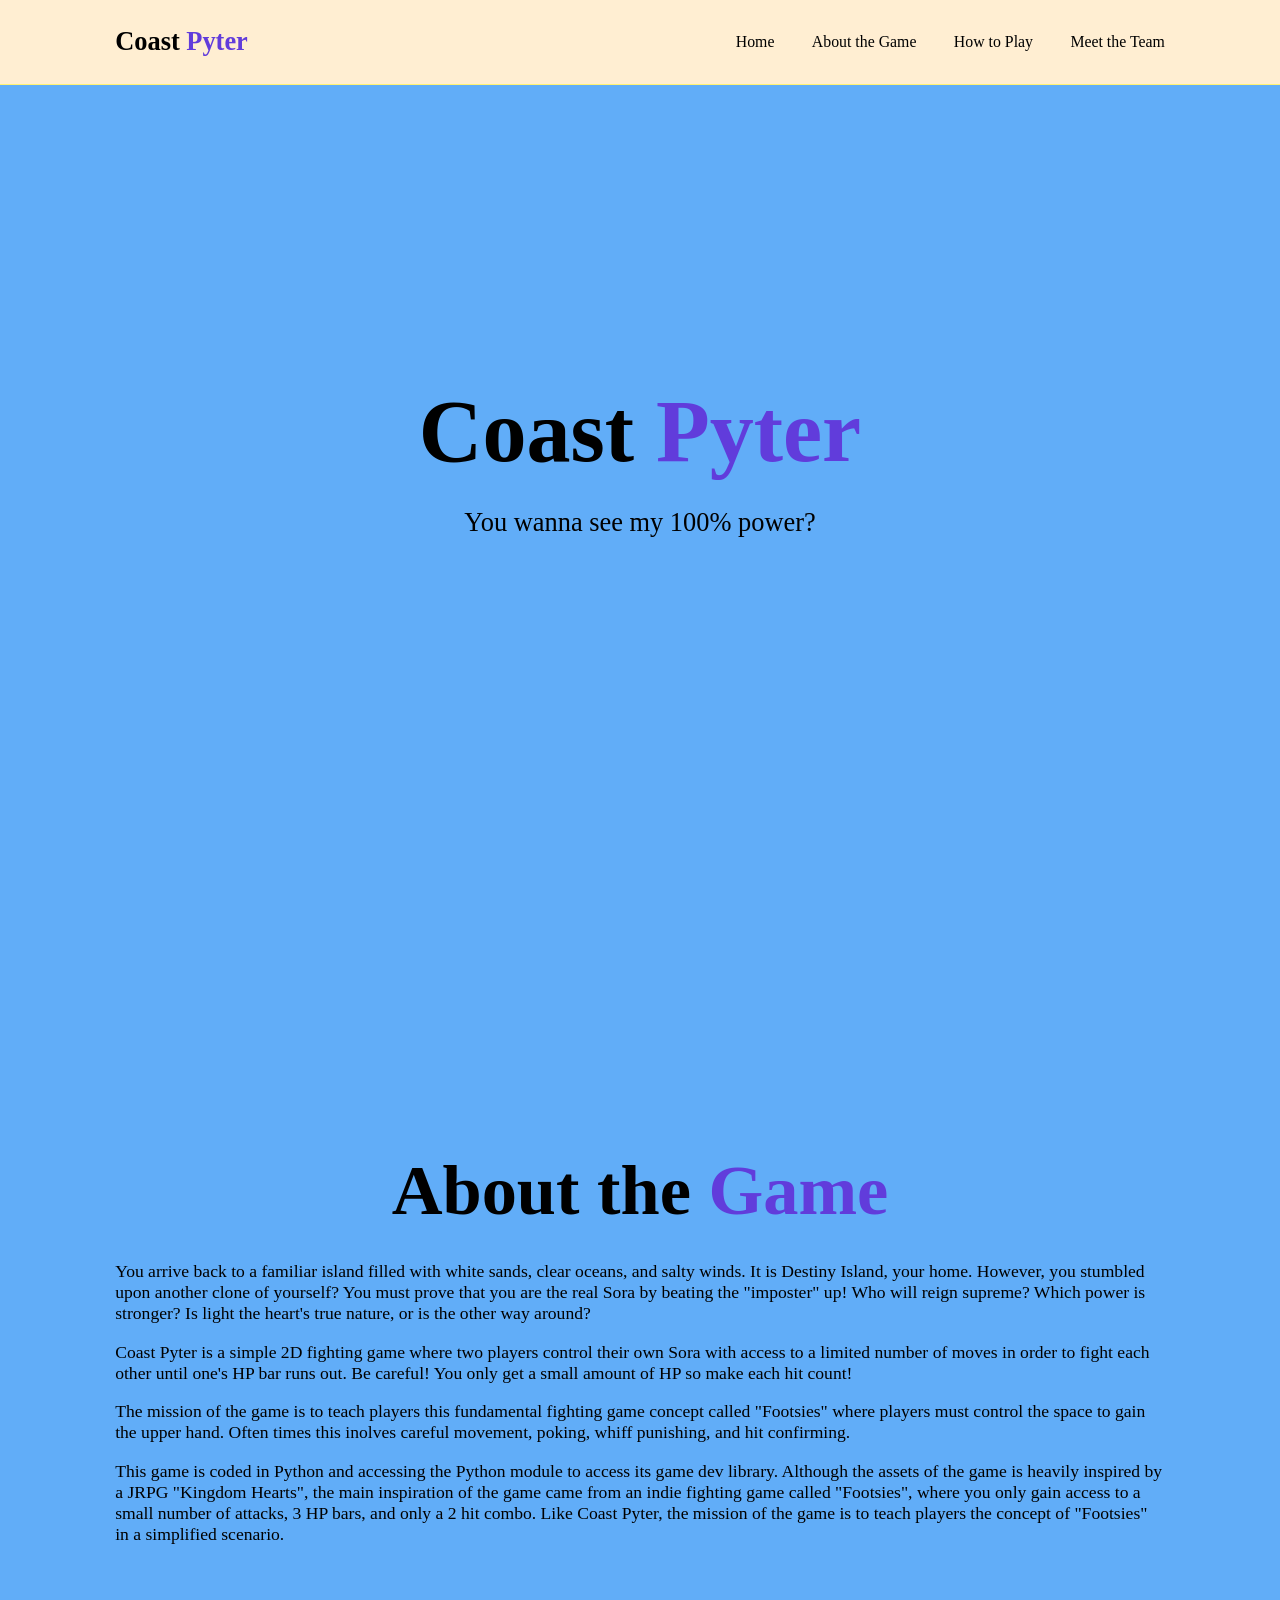
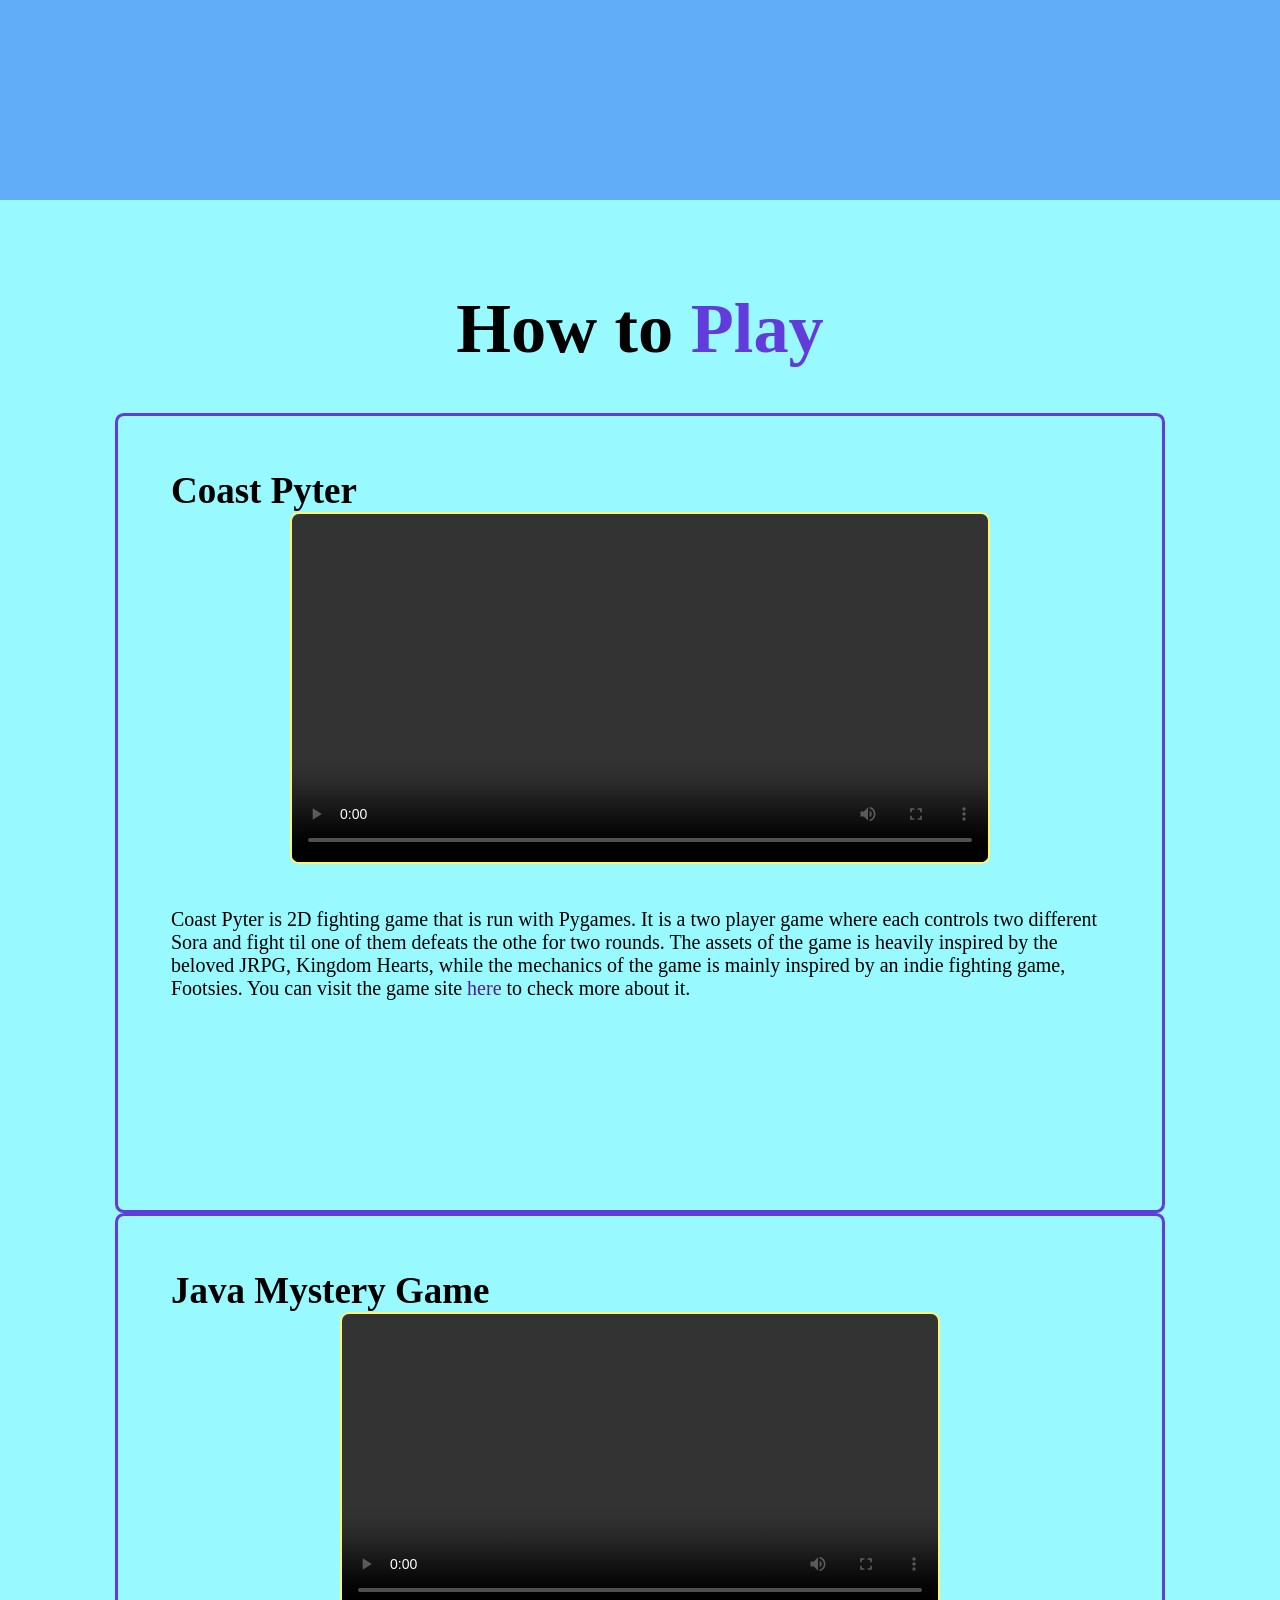
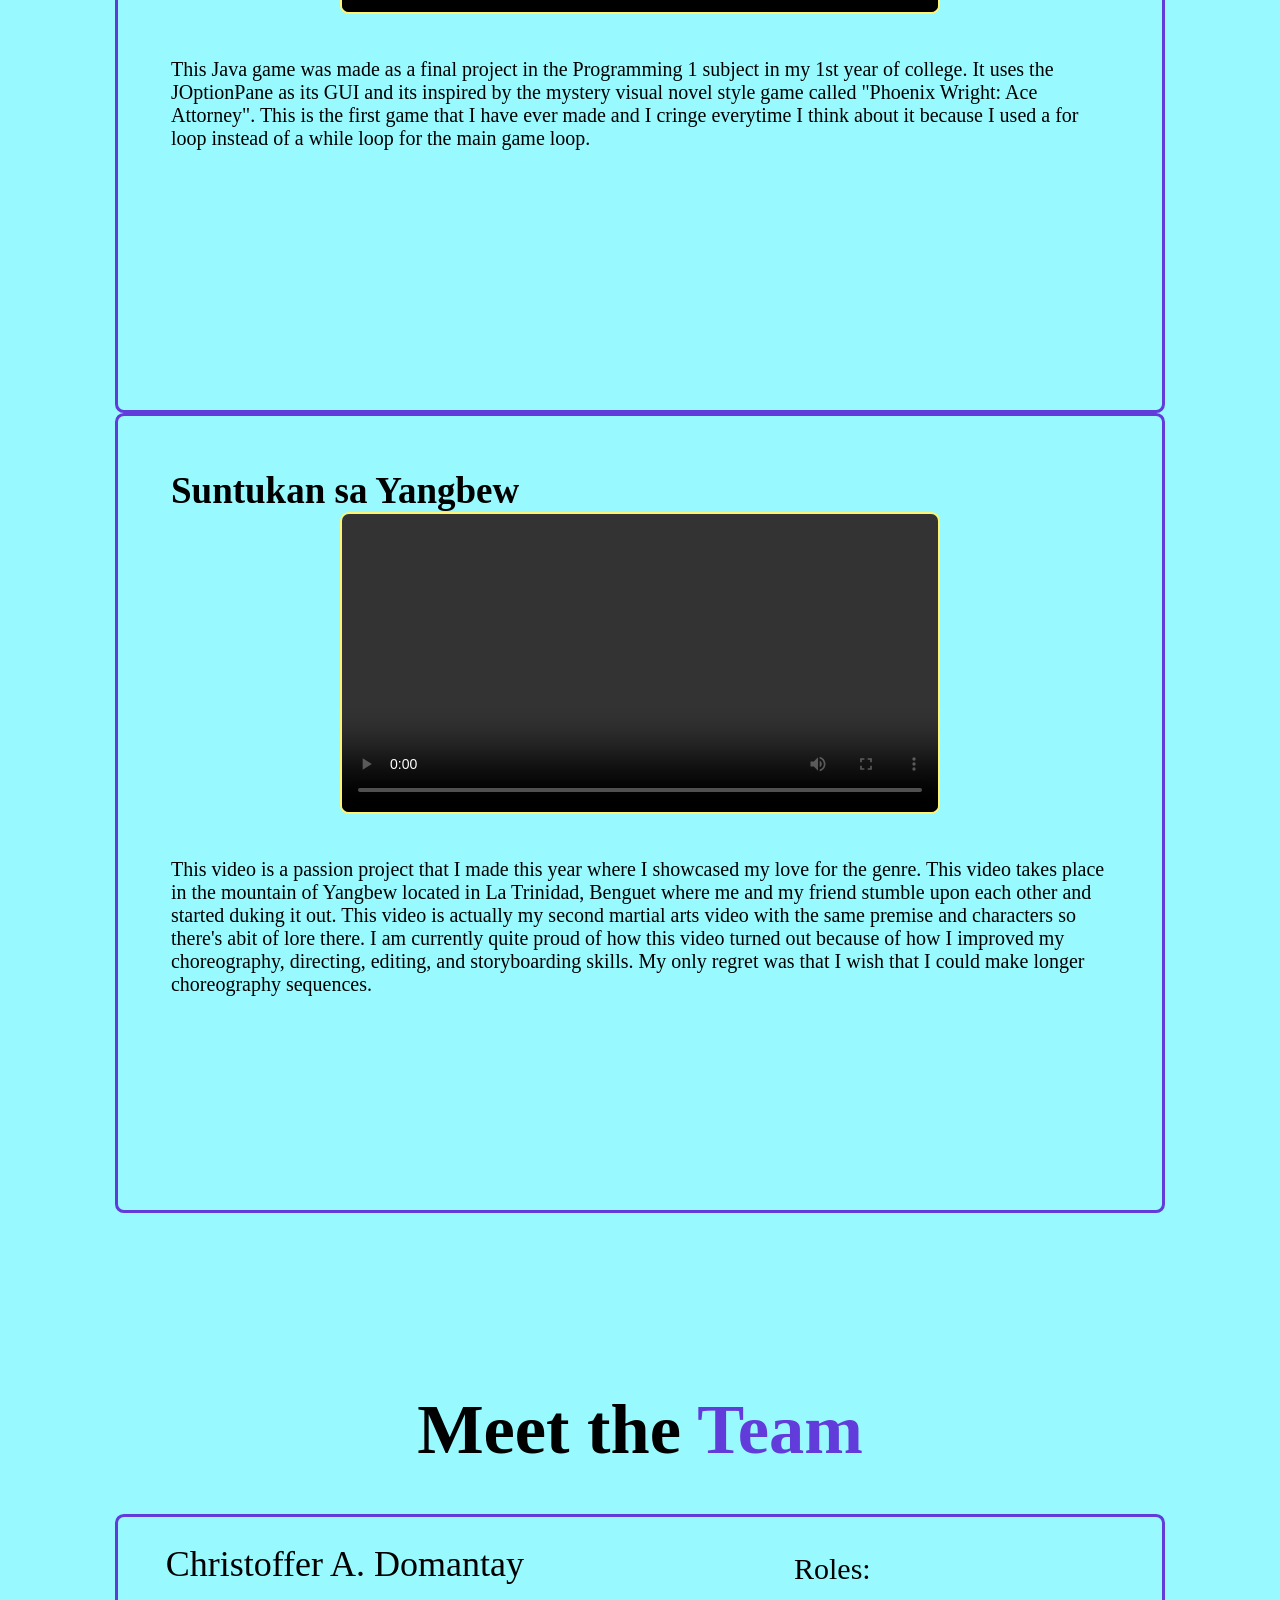
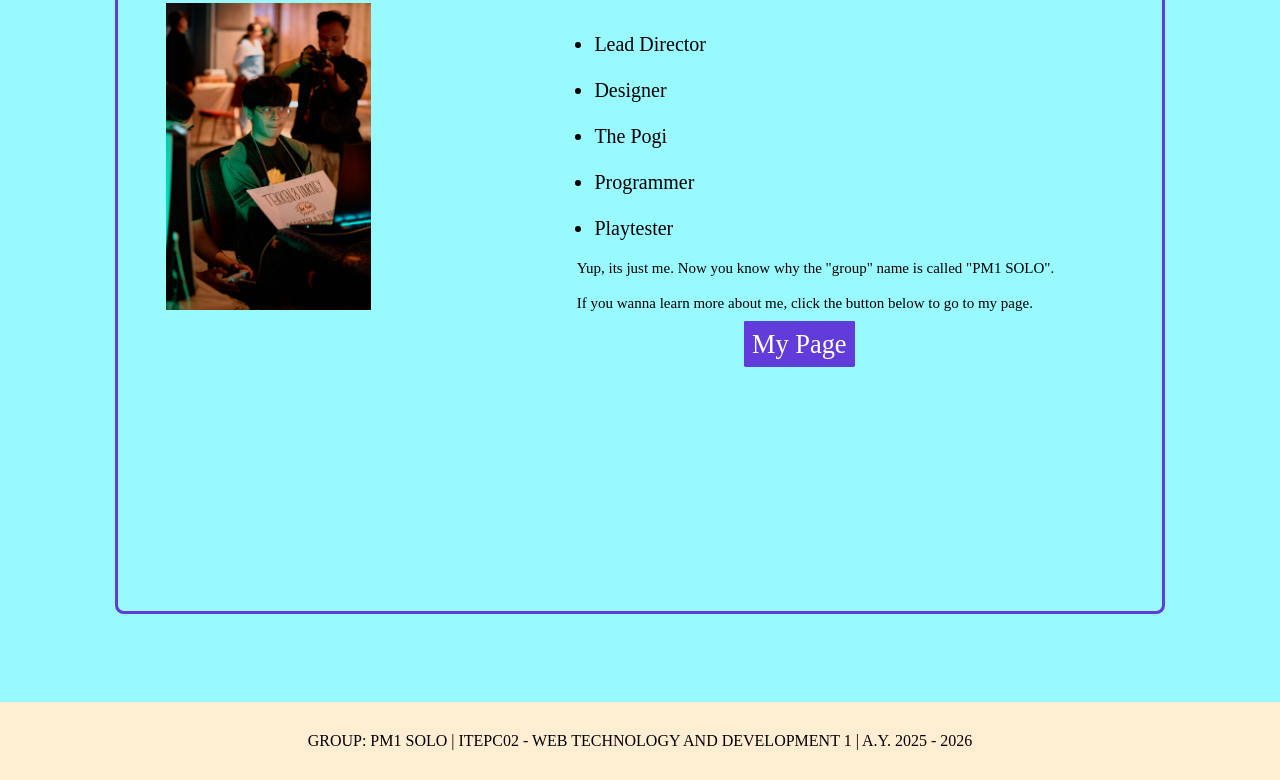
==== index.html @ 83115a1e "Rename Coast Pyter Website.html to index.html" ====
<!DOCTYPE html>
<html lang="en">
<head>
    <meta charset="UTF-8">
     <meta name="viewport" content="width=device-width, initial-scale=1.0">
     <link rel="stylesheet" href="style.css">
     <link href='https://unpkg.com/boxicons@2.1.4/css/boxicons.min.css' rel='stylesheet'>
     <title>Coast Pyter</title>  
</head>

<body>
    <header class="header">
        <a href="#home" class="logo">Coast
        <span>Pyter</span></a>

        <i class="bx bx-menu" id="menu-icon"></i>

        <nav class="navbar">
            <a href="#home" class="active">Home</a>
            <a href="#about">About the Game</a>
            <a href="#howto">How to Play</a>
            <a href="#meet">Meet the Team</a>
        </nav>
    </header>

    <section class="home" id="home">
        <div class="home-content">
            <h1>Coast <span>Pyter</span></h1>
            <p><br>You wanna see my 100% power?</p>
        </div>
    </section>

    <section class="about" id="about">
        <div class="about-content">
            <h2 class="heading">About the <span>Game</span></h2>
            
            <p>
                You arrive back to a familiar island filled with white
                sands, clear oceans, and salty winds. It is Destiny Island,
                your home. However, you stumbled upon another clone of yourself? 
                You must prove that you are the real Sora by beating the 
                "imposter" up! Who will reign supreme? Which power is stronger?
                Is light the heart's true nature, or is the other way around?
            </p>
            
            <p>
                Coast Pyter is a simple 2D fighting game where two 
                players control their own Sora with access to a limited number of
                moves in order to fight each other until one's HP bar runs out. 
                Be careful! You only get a small amount of HP so make each hit count! 
            </p>
            <p>
                The mission of the game is to teach players this fundamental fighting 
                game concept called "Footsies" where players must control the space
                to gain the upper hand. Often times this inolves careful movement, poking,
                whiff punishing, and hit confirming.
            </p>
            <p>
                This game is coded in Python and accessing the Python module to access its 
                game dev library. Although the assets of the game is heavily inspired by 
                a JRPG "Kingdom Hearts", the main inspiration of the game came from an indie
                fighting game called "Footsies", where you only gain access to a small number
                of attacks, 3 HP bars, and only a 2 hit combo. Like Coast Pyter, the mission
                of the game is to teach players the concept of "Footsies" in a simplified scenario.
            </p>

        </div>
    </section>

    <section class="howto" id="howto">
        <h2 class="heading">How to <span>Play</span></h2>

        <div class="howto-box">
            <div class="howto-info">
                <h4>Coast Pyter</h4>
                <video width="700" controls>
                    <source src="Coast Pyter Demo.mp4" type="video/mp4">
                    Your browser does not support HTML video.
                </video>
                <p> Coast Pyter is 2D fighting game that is run with Pygames.
                    It is a two player game where each controls two different
                    Sora and fight til one of them defeats the othe for two
                    rounds. The assets of the game is heavily inspired by the
                    beloved JRPG, Kingdom Hearts, while the mechanics of the game 
                    is mainly inspired by an indie fighting game, Footsies. You 
                    can visit the game site <a href="">here</a> to check more about it.
                </p>
            </div>
        </div>
        
        <div class="howto-box">
            <div class="howto-info">
                <h4>Java Mystery Game</h4>
                <video width="600" controls>
                    <source src="Java Game Demo.webm" type="video/webm">
                    Your browser does not support HTML video.
                </video>
                <p>This Java game was made as a final project in the Programming 
                    1 subject in my 1st year of college. It uses the JOptionPane 
                    as its GUI and its inspired by the mystery visual novel style
                    game called "Phoenix Wright: Ace Attorney". This is the first
                    game that I have ever made and I cringe everytime I think
                    about it because I used a for loop instead of a while loop for the 
                    main game loop.
                </p>
            </div>
        </div>

        <div class="howto-box">
            <div class="howto-info">
                <h4>Suntukan sa Yangbew</h4>
                <video width="600" controls>
                    <source src="Suntukan Sa Yangbew Demo.mp4" type="video/mp4">
                    Your browser does not support the video tag.
                </video>
                <p>This video is a passion project that I made this year where I
                    showcased my love for the genre. This video takes place in 
                    the mountain of Yangbew located in La Trinidad, Benguet where
                    me and my friend stumble upon each other and started duking it
                    out. This video is actually my second martial arts video with
                    the same premise and characters so there's abit of lore there.
                    I am currently quite proud of how this video turned out because
                    of how I improved my choreography, directing, editing, and 
                    storyboarding skills. My only regret was that I wish that I
                    could make longer choreography sequences. 
                </p>
            </div>
        </div>
    </section>

    <section class="meet" id="meet">
        <h2 class="heading">Meet the <span>Team</span></h2>
        
        <div class="meet-box">
            <div class="meet-info">
                <h4>Christoffer A. Domantay</h4>
                    <div class="image-editing-img">
                        <img src="FJPD1812.jpg" alt="">
                    </div>
            </div>
            <div class="meet-info">
                <h3>Roles:</h3>
                    <ul>
                        <li>Lead Director</li>
                        <li>Designer</li>
                        <li>The Pogi</li>
                        <li>Programmer</li>
                        <li>Playtester</li>
                    </ul>
                <p>
                    Yup, its just me. Now you know why the "group" name is called
                    "PM1 SOLO". 
                </p>
                <p>
                    If you wanna learn more about me, click the button 
                    below to go to my page.
                </p>
                <div class="mypage">
                    <a href="../Portfolio/Domantay Christoffer Portfolio.html">My Page</a>
                </div>
            </div>
        </div>

    </section>
    <footer class="footer">
        <p class="copyright">GROUP: PM1 SOLO | ITEPC02 - WEB TECHNOLOGY AND DEVELOPMENT 1 | A.Y. 2025 - 2026</p>
    </footer>

    <script src="script.js"></script>

</body>
</html>
---- style.css ----
*{
    margin: 0;
    padding: 0;
    box-sizing: border-box;
    text-decoration: none;
    outline: none;
    scroll-behavior: smooth;
}

:root {
    --bg-color: #ffeed2;
    --second-bg-color: #98faff;
    --third-bg-color: #61adf8;
    --text-color: black;
    --main-color: #613cdb;
    --accent-color: #fff372;
}
html{
    font-size: 65%;
    overflow-x: hidden;
}
body{
    background-color: var(--third-bg-color);
    color: var(--text-color);
    font-family: "Chakra Petch Medium";
    
}
.header{
    position: fixed;
    top: 0;
    left: 0;
    width: 100%;
    padding: 3rem 9%;
    background: var(--bg-color);
    border-bottom: 1px solid var(--accent-color);
    backdrop-filter: blur(20px);
    display: flex;
    justify-content: space-between;
    align-items: center;
    z-index: 100;
}
.logo{
    font-size: 3rem;
    color: black;
    font-weight: 800;
    cursor: pointer;
    transition: 0.3s ease;
}
.logo:hover{
    transform: scale(1.1);
}
.navbar a{
    font-size: 1.8rem;
    color: black;
    margin-left: 4rem;
    font-weight: 510;
    transition: 0.3s ease;
    border-bottom: 3px solid transparent;
}
.navbar a:hover, 
.navbar a:active{
    color: var(--main-color);
    border-bottom: 3px solid transparent;
}
#menu-icon{
    font-size: 3.6rem;
    color: var(--main-color);
    display: none;
}
section{
    min-height: 100vh;
    padding: 10rem 9% 10rem;
}
.home{
    display: flex;
    justify-content: center;
    align-items: center;
    flex-direction: column;
    gap: 1rem;  
}
.home-content{
    display: flex;
    align-items: center;
    justify-content: center;
    flex-direction: column;
    text-align: center;
    margin-top: 3rem;
}
span{
    color: var(--main-color);
}
.logo span{
    color: var(--main-color);
}
.home-content h1{
    font-size: 10rem;
    font-weight: 700;
    line-height: 1;
}
.home-content p{
    font-size: 3rem;
    font-weight: 500;
    width: 1000px;
}
.social-icons a{
    display: inline-flex;
    justify-content: center;
    align-items: center;
    width: 5rem;
    height: 5rem;
    background: transparent;
    border: 0.3rem solid var(--main-color);
    font-size: 3rem;
    border-radius: 50%;
    color: var(--main-color);
    margin: 3rem 1.5rem 3rem 0;
    transition: 0.3s ease;
}
.social-icons a:hover{
    color: white;
    transform: scale(1.3)translateY(-5px);
    background-color: var(--main-color)
}
.btn{
    display: inline-block;
    padding: 1rem 2.8rem;
    background: var(--main-color);
    border-radius: 4rem;
    font-size: 2rem;
    color: white;
    border: 2px solid transparent;
    letter-spacing: 0.1rem;
    transition: 0.3s ease;
    cursor: pointer;
}
.btn:hover{
    transform: scale(1.05);
    background: var(--bg-color);
    color: var(--main-color);
    border: 2px solid var(--main-color);
}
.about{
    display: flex;
    justify-content: center;
    align-items: center;
    gap: 10rem;
    background: var(--third-bg-color);
    color: black;
}
.about img{
    border-radius: 50%;
}
.heading{
    text-align: center;
    font-size: 8rem;
}
.about-content h2{
    text-align: center;
    line-height: 1.5;
}
.about-content h3{
    font-size: 2.6rem;
}
.about-content p{
    font-size: 2rem;
    margin: 2rem 0rem;
}


.howto{
   background-color: var(--second-bg-color);
   color:black;
}
.howto h2{
    margin-bottom: 5rem;
    color: black;
}
.howto-container{
    display:grid;
    grid-template-columns: repeat(3, 1fr);
    align-items: center;
    gap: 2rem;
}
.howto-box{
    border: 3px solid var(--main-color);
    height: 800px;
    border-radius: 1em;
    cursor: pointer;
    transition: 0.3s ease;
}
.howto-box:hover{
    background: var(--main-color);
    color: white;
    transform: scale(1.03);
}
.howto-box .howto-info{
    display: flex;
    flex-direction: column;
    text-align: left;
    justify-content: center;
    align-items: baseline;
    padding: 6rem;
}
.howto-info h4{
    font-size: 37px;
    font-weight: 600;
}
.howto-info p{
    margin-top: 5rem;
    font-size: 20px;
    font-weight: 400;

}
.howto-info video{
    align-self: center;
    border: 2px solid var(--accent-color);
    border-radius: 1rem;
}
.meet{
    background-color: var(--second-bg-color);
    color: black;
}
.meet h2{
    margin-bottom:5rem;
}
.meet-conctainer{
    display:grid;
    align-items: center;
    gap: 2rem;
}
.meet-box{
    display: flex;
    justify-content: center;
    flex-direction: row;
    border: 3px solid var(--main-color);
    height: 700px;
    border-radius: 1em;
    padding-left: 3rem;
}
.meet-info h4{
    font-size: 36px;
    font-weight: 500;
    margin-top: 3rem;
}
.meet-info img{
    position: relative;
    top: 2rem;
    bottom: 2rem;
    width: 16vw; 
}
.meet-info h3{
    padding: 4rem 270px;
    font-size: 30px;
    font-weight: 400;
    justify-content: center;
    text-align: center;
}
.meet-info ul{
    justify-content: center;
    padding: 5rem, 0;
    margin-left: 8rem;
    font-size: 20px;
}
.meet-info li{
    line-height: 2.3;
}
.meet-info p{
    justify-content: center;
    text-align: left;
    margin-top: 1rem;
    margin-left: 6rem;
    margin-bottom: 2rem;
    font-size: 15px;
}
.mypage a{
    justify-content: center;
    font-size: 3rem;
    align-items: center;
    margin: 25rem;
    color: white;
    background-color: #613cdb;
    border: 1rem solid var(--main-color);
    border-radius: 3%;
    transition: 0.3s ease;
}
.mypage a:hover{
    color: var(white);
    transform: scale(3)translateY(-5px);
    background-color: var(--third-bg-color);
}
.footer{
    position: relative;
    bottom: 0;
    width: 100%;
    padding: 30px 0;
    background-color: var(--bg-color);
}
.footer .copyright{
    text-align: center;
    font-size: 16px;
    color: black;
}

@media(max-width:1285px){
    html{
        font-size: 55%;
    }
    .howto-container{
        padding-bottom: 7rem;
        grid-template-columns: repeat(2,1fr);
        margin: 0.5;
    }
    .home p{
        width: 700px;
    }
    .home img{
        width: 32vw;
    }
}

@media(max-width:991px){
    header{
        padding: 2rem 3%;
    }
    section{
        pad: 10rem 3% 2rem;
    }
    footer{
        padding: 2rem 3%;
    }
}

@media (max-width:895px){
    #menu-icon{
        display: block;
    }
    .navbar{
        position: absolute;
        top: 100%;
        left: 0;
        width: 100%;
        padding: 1rem 3%;
        background: white;
        border-bottom: 1px solid rgba(255, 255, 255, 0.4);
        display: none;   
    }
    .navbar.active{
        display: block;
    }
    .navbar a{
        display: block;
        font-size: 2rem;
        margin: 3rem 0;
        color: black;
    }
    .home{
        flex-direction: column;
        margin: 5rem 4rem;
    }
    .home p{
        width: 500px;
    }
    .home-content h3{
        font-size: 2.6rem;
    }
    .home-content h1{
        font-size: 5rem;
    }
    .home-img img{
        width: 30vw;
        margin-top: 4rem;
    }
    .about{
        flex-direction: column;
    }
    .about-content{
        margin: 0 2rem 4rem;
    }
    .about img{
        width: 64vw;
        margin-top: 1rem;
        margin-bottom: 3rem;
    }
    .howto h2{
        margin-bottom: 3rem;
    }
    .howto-container{
        grid-template-columns: repeat(1,1fr);
    }
}
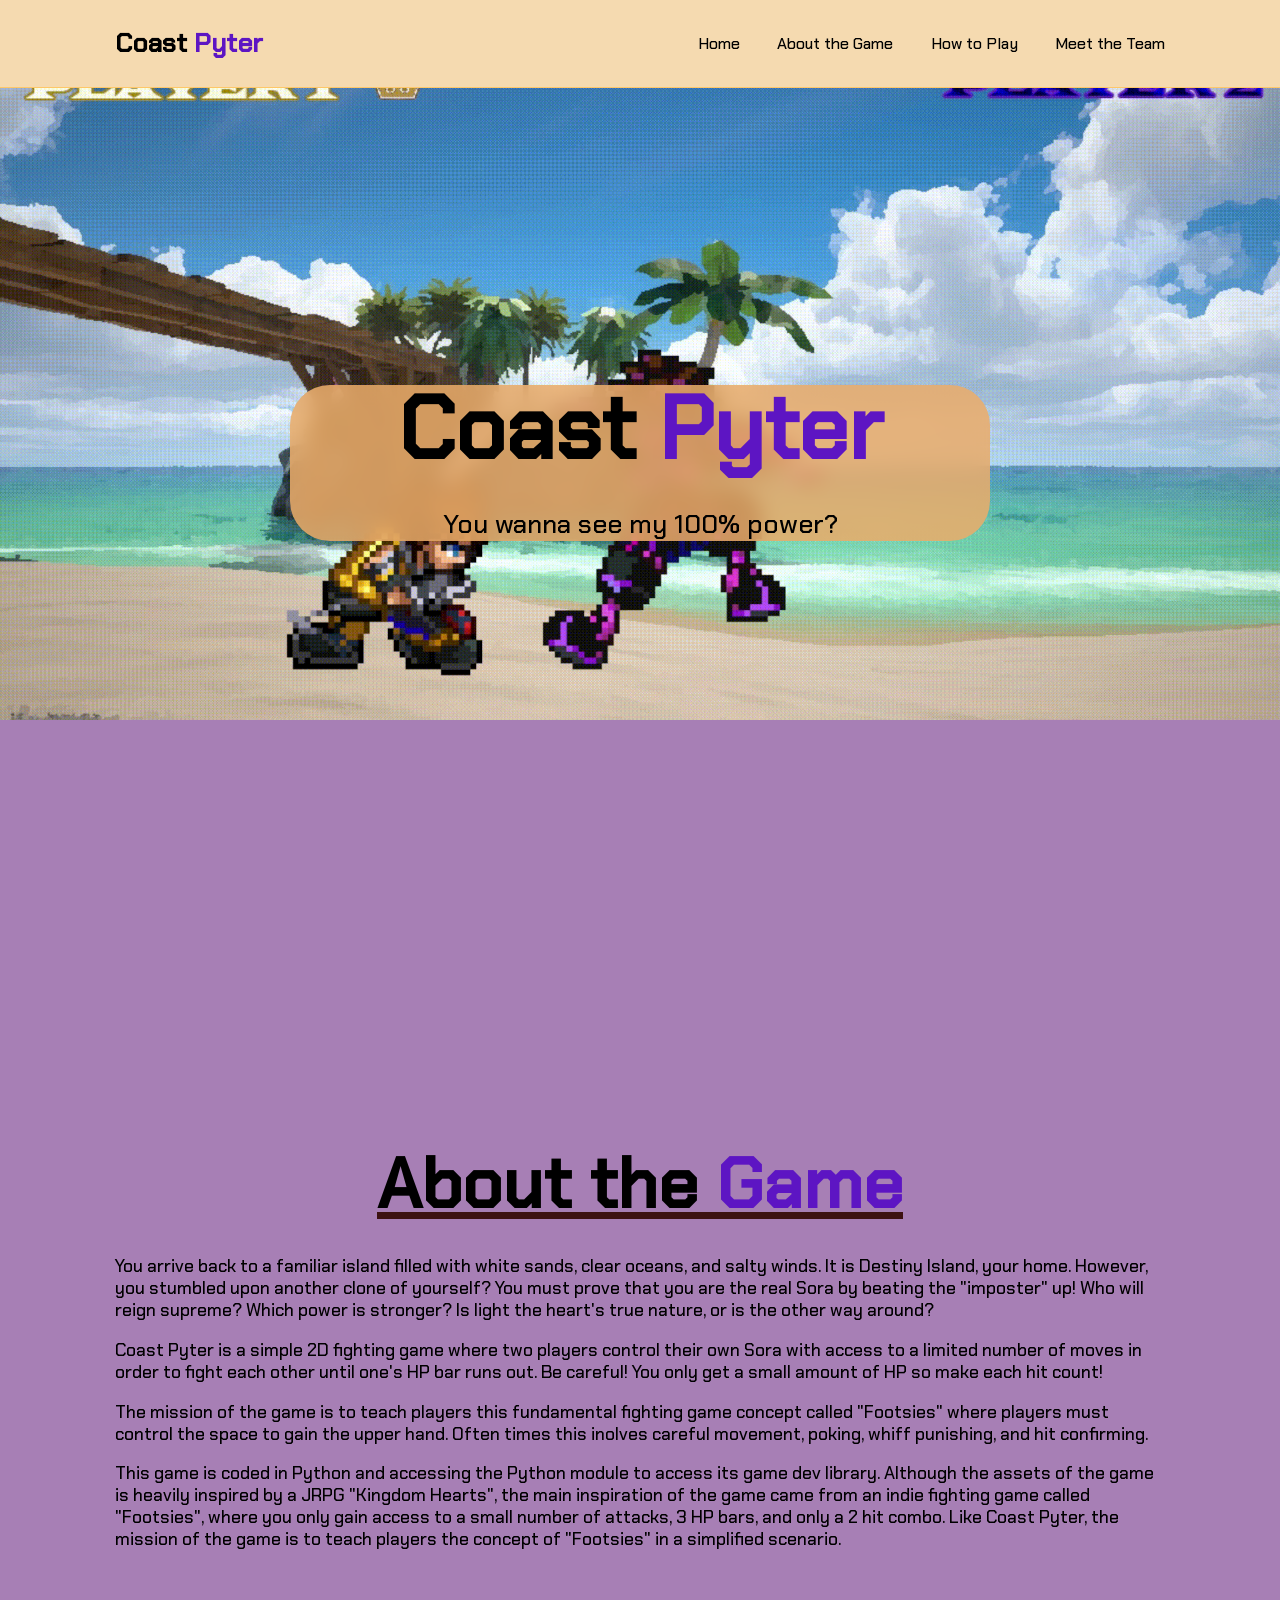
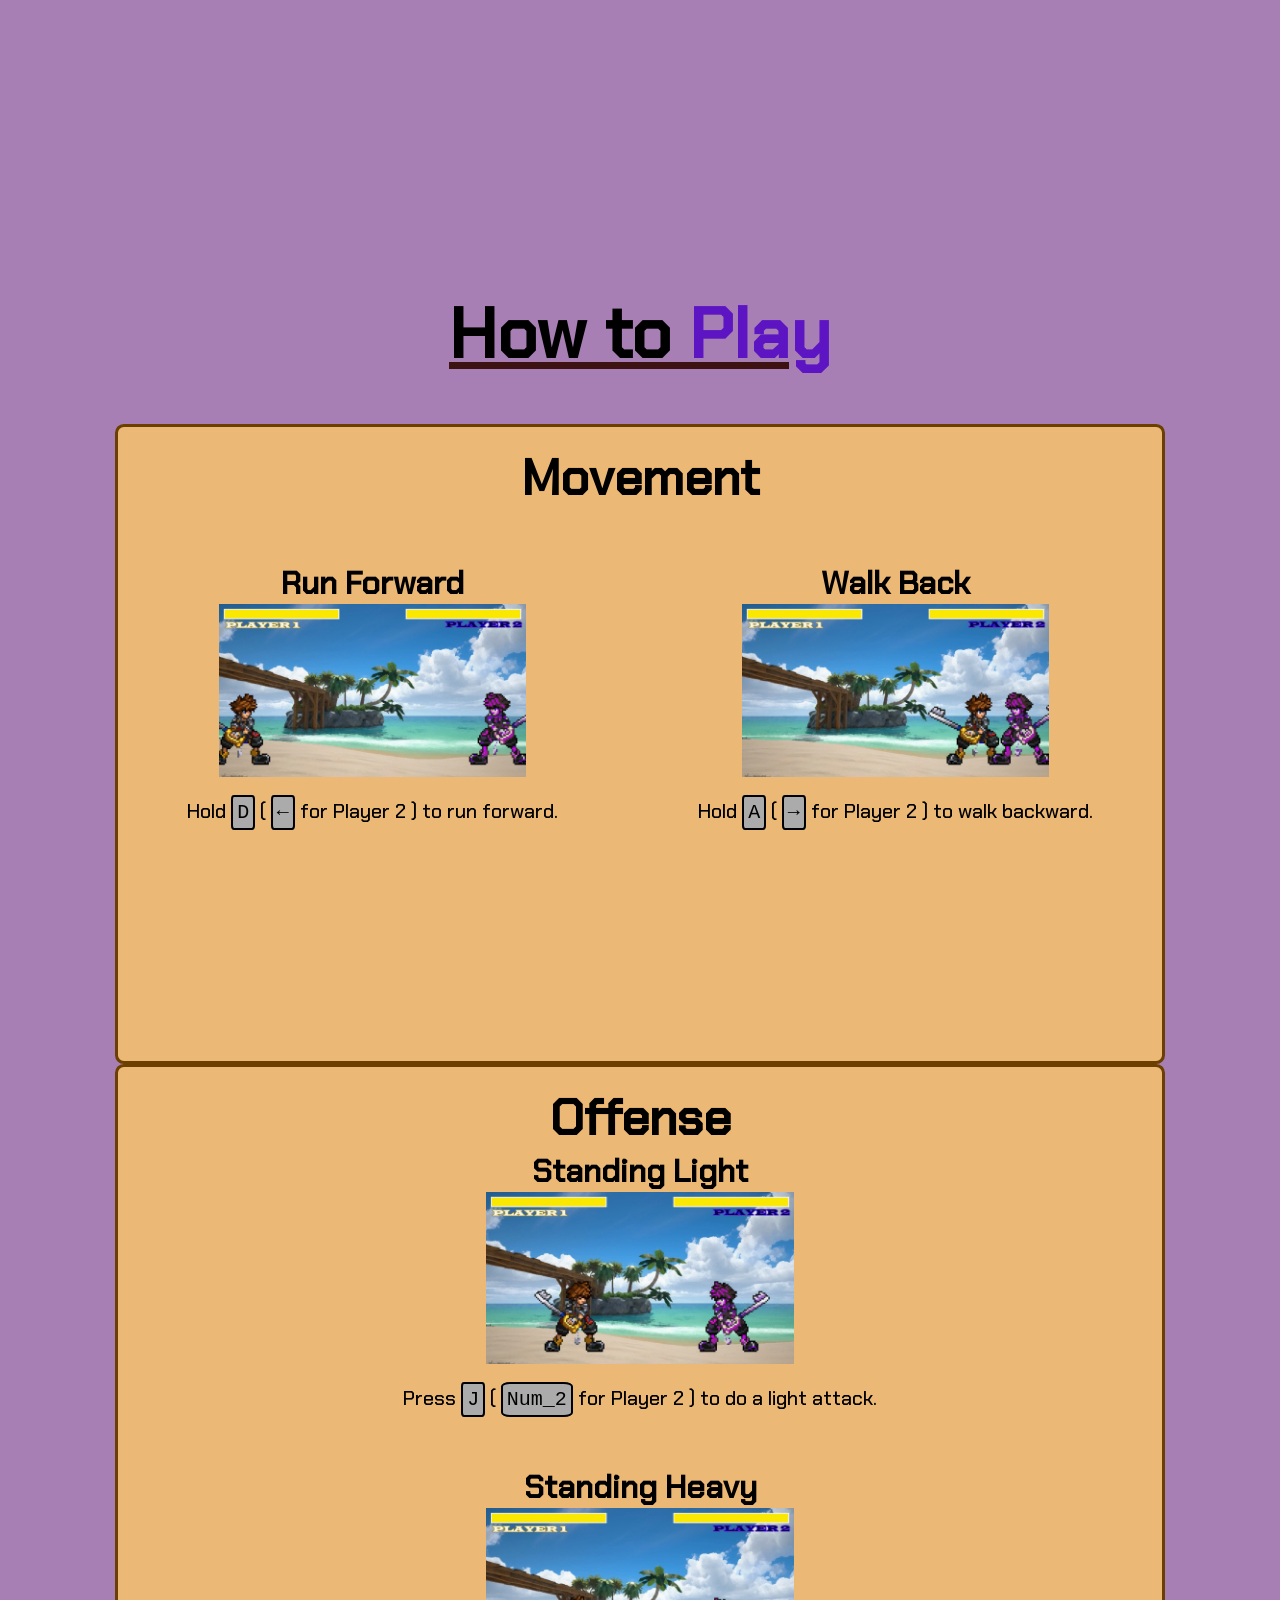
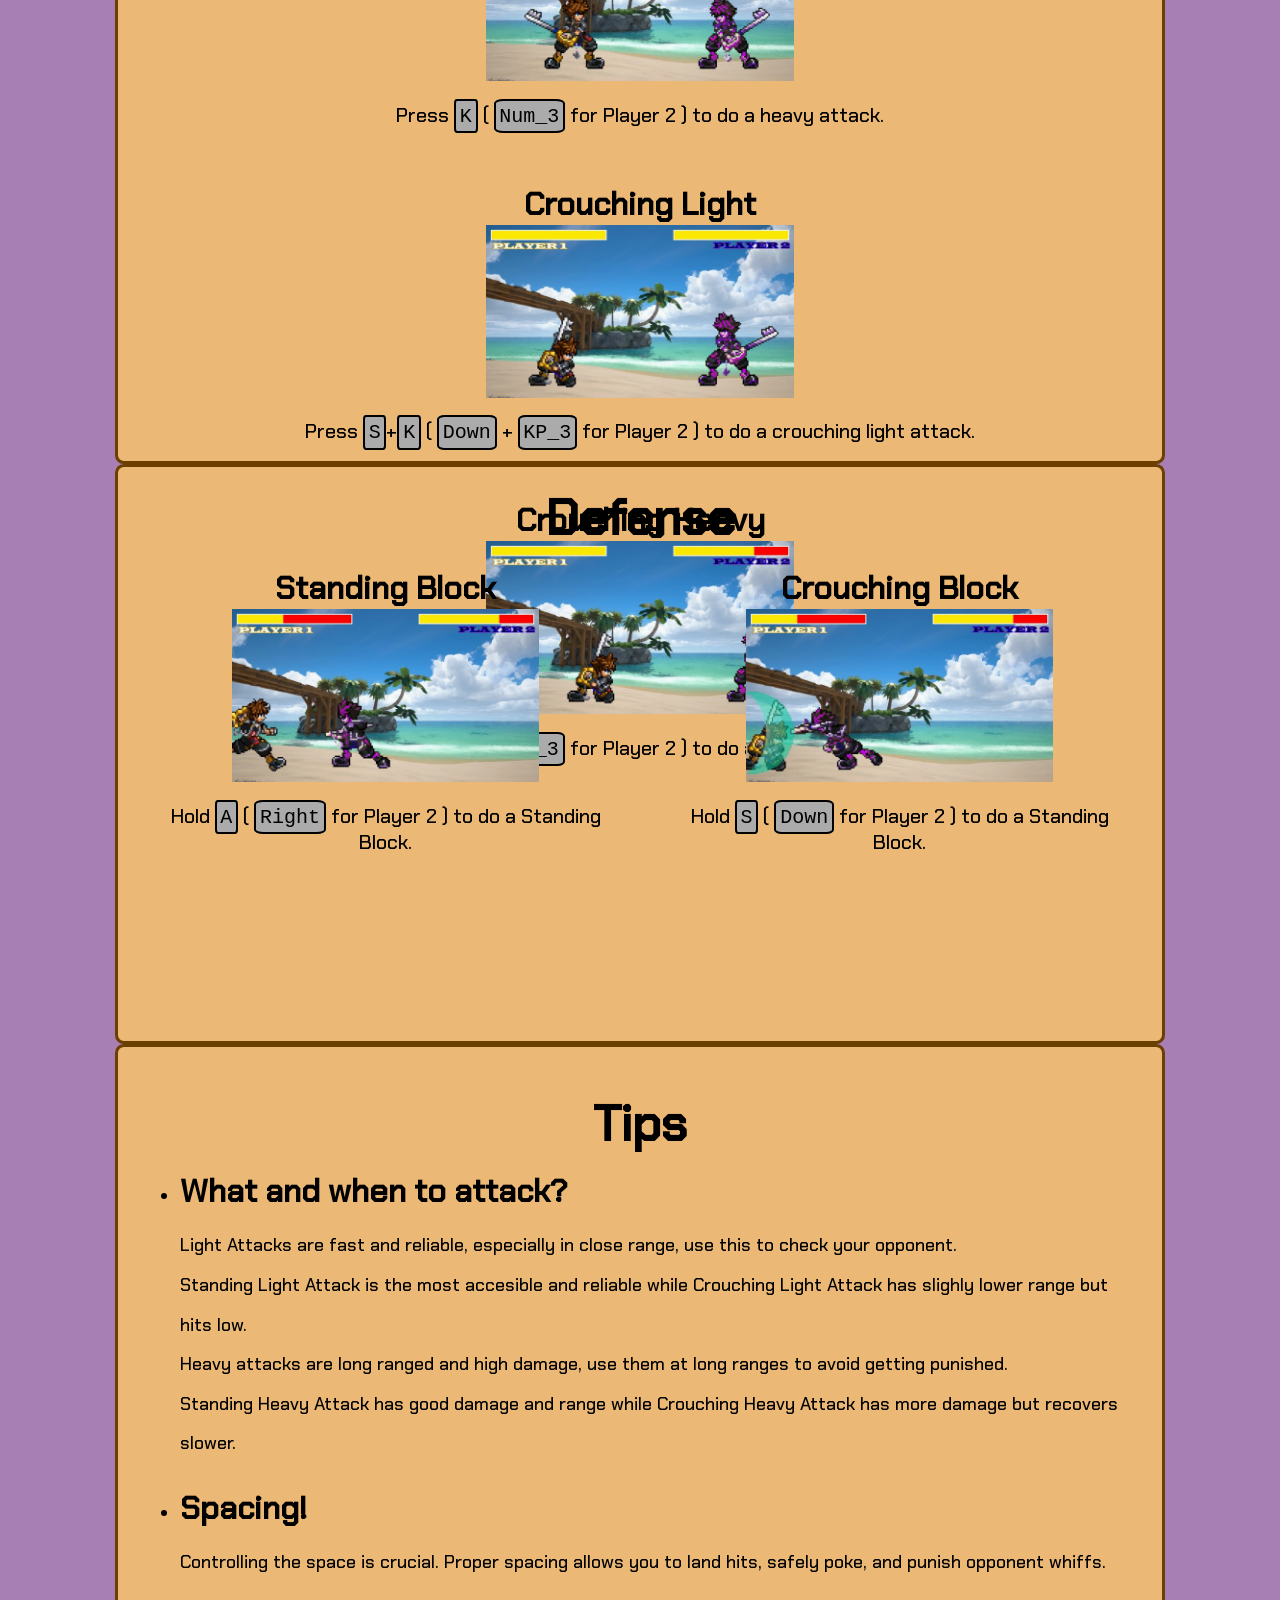
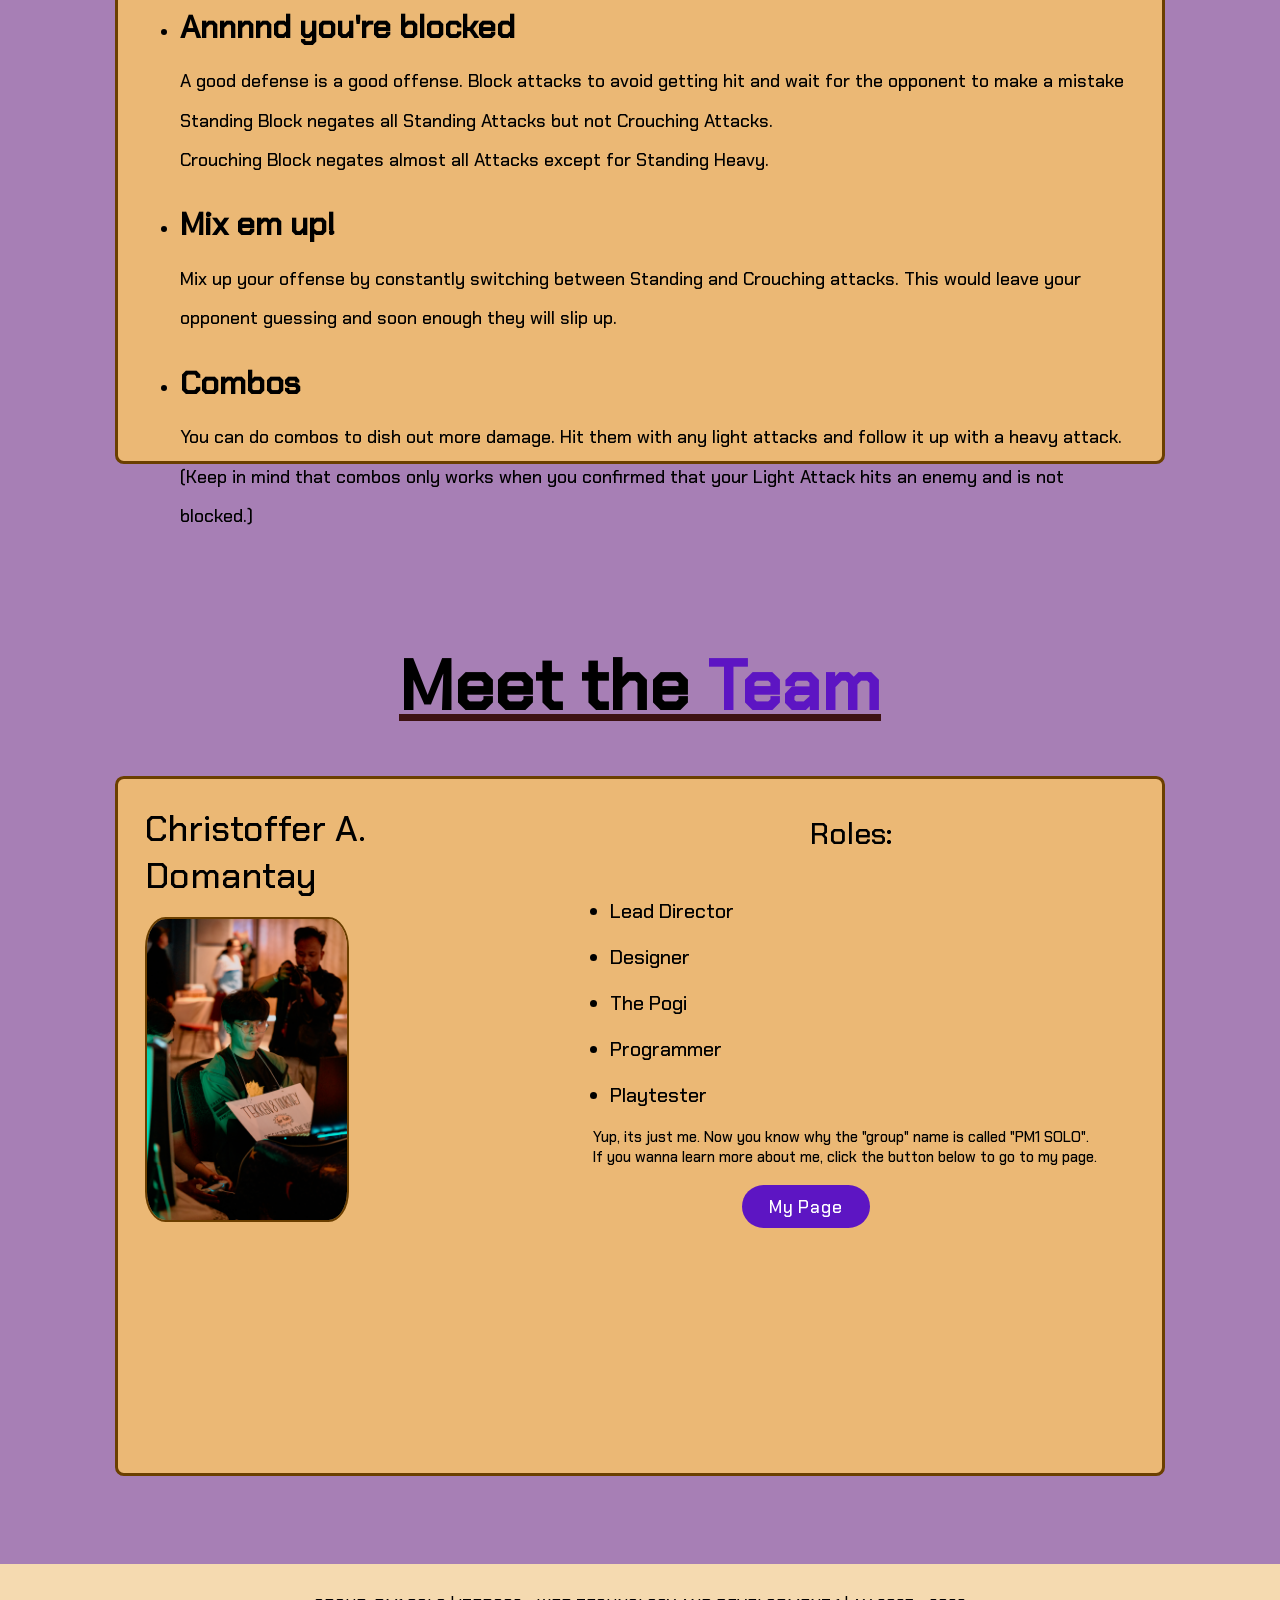
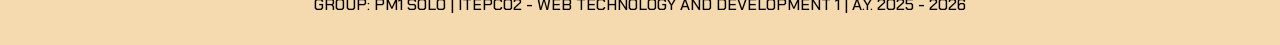
==== commit c5e94a94: "Rename Coast Pyter Website.html to index.html" ====
--- a/index.html
+++ b/index.html
@@ -32,8 +32,9 @@
 
     <section class="about" id="about">
         <div class="about-content">
+            <div>
             <h2 class="heading">About the <span>Game</span></h2>
-            
+            </div>
             <p>
                 You arrive back to a familiar island filled with white
                 sands, clear oceans, and salty winds. It is Destiny Island,
@@ -70,60 +71,118 @@
     <section class="howto" id="howto">
         <h2 class="heading">How to <span>Play</span></h2>
 
-        <div class="howto-box">
-            <div class="howto-info">
-                <h4>Coast Pyter</h4>
-                <video width="700" controls>
-                    <source src="Coast Pyter Demo.mp4" type="video/mp4">
-                    Your browser does not support HTML video.
-                </video>
-                <p> Coast Pyter is 2D fighting game that is run with Pygames.
-                    It is a two player game where each controls two different
-                    Sora and fight til one of them defeats the othe for two
-                    rounds. The assets of the game is heavily inspired by the
-                    beloved JRPG, Kingdom Hearts, while the mechanics of the game 
-                    is mainly inspired by an indie fighting game, Footsies. You 
-                    can visit the game site <a href="">here</a> to check more about it.
-                </p>
+        <div class="howto-box1">
+            <div class="howto-info">
+                <h4>Movement</h4>
+                <div class="movement">
+                    <div class="forward">
+                        <h5>Run Forward</h5>
+                        <img src="GIFs/Run.gif" alt="">
+                        <p>
+                            Hold <kbd>D</kbd> ( <kbd>←</kbd> for Player 2 ) to run forward.
+                        </p>
+                    </div>
+                    <div class="backward">
+                        <h5>Walk Back</h5>
+                        <img src="GIFs/Back.gif" alt="">
+                        <p>
+                            Hold <kbd>A</kbd> ( <kbd>→</kbd> for Player 2 ) to walk backward.
+                        </p>
+                    </div>
+                </div>
             </div>
         </div>
         
-        <div class="howto-box">
-            <div class="howto-info">
-                <h4>Java Mystery Game</h4>
-                <video width="600" controls>
-                    <source src="Java Game Demo.webm" type="video/webm">
-                    Your browser does not support HTML video.
-                </video>
-                <p>This Java game was made as a final project in the Programming 
-                    1 subject in my 1st year of college. It uses the JOptionPane 
-                    as its GUI and its inspired by the mystery visual novel style
-                    game called "Phoenix Wright: Ace Attorney". This is the first
-                    game that I have ever made and I cringe everytime I think
-                    about it because I used a for loop instead of a while loop for the 
-                    main game loop.
-                </p>
-            </div>
-        </div>
-
-        <div class="howto-box">
-            <div class="howto-info">
-                <h4>Suntukan sa Yangbew</h4>
-                <video width="600" controls>
-                    <source src="Suntukan Sa Yangbew Demo.mp4" type="video/mp4">
-                    Your browser does not support the video tag.
-                </video>
-                <p>This video is a passion project that I made this year where I
-                    showcased my love for the genre. This video takes place in 
-                    the mountain of Yangbew located in La Trinidad, Benguet where
-                    me and my friend stumble upon each other and started duking it
-                    out. This video is actually my second martial arts video with
-                    the same premise and characters so there's abit of lore there.
-                    I am currently quite proud of how this video turned out because
-                    of how I improved my choreography, directing, editing, and 
-                    storyboarding skills. My only regret was that I wish that I
-                    could make longer choreography sequences. 
-                </p>
+        <div class="howto-box2">
+            <div class="howto-info">
+                <h4>Offense</h4>
+                <div class="offense">
+                    <div class="C-light">
+                        <h5>Standing Light</h5>
+                        <img src="GIFs/Sl.gif" alt="">
+                        <p>
+                            Press <kbd>J</kbd> ( <kbd>Num_2</kbd> for Player 2 ) to do a light attack.
+                        </p>
+                    </div>
+                    <div class="S-heavy">
+                        <h5>Standing Heavy</h5>
+                        <img src="GIFs/Sh.gif" alt="">
+                        <p>
+                            Press <kbd>K</kbd> ( <kbd>Num_3</kbd> for Player 2 ) to do a heavy attack.
+                        </p>
+                    </div>
+                    <div class="C-light">
+                        <h5>Crouching Light</h5>
+                        <img src="GIFs/Cl.gif" alt="">
+                        <p>
+                            Press <kbd>S</kbd>+<kbd>K</kbd> ( <kbd>Down</kbd> + <kbd>KP_3</kbd> for Player 2 ) to do a crouching light attack.
+                        </p>
+                    </div>
+                    <div class="C-heavy">
+                        <h5>Crouching Heavy</h5>
+                        <img src="GIFs/Ch.gif" alt="">
+                        <p>
+                            Press <kbd>S</kbd>+<kbd>K</kbd> ( <kbd>Down</kbd>+<kbd>KP_3</kbd> for Player 2 ) to do a crouching heavy attack.
+                        </p>
+                    </div>
+                </div>
+            </div>
+        </div>
+
+        <div class="howto-box3">
+            <div class="howto-info">
+                <h4>Defense</h4>
+                <div class="defense">
+                    <div class="S-block">
+                        <h5>Standing Block</h5>
+                        <img src="GIFs/Sblock.gif" alt="">
+                        <p>
+                            Hold <kbd>A</kbd> ( <kbd>Right</kbd> for Player 2 ) to do a Standing Block.
+                        </p>
+                    </div>
+                    <div class="C-block">
+                        <h5>Crouching Block</h5>
+                        <img src="GIFs/Cblock.gif" alt="">
+                        <p>
+                            Hold <kbd>S</kbd> ( <kbd>Down</kbd> for Player 2 ) to do a Standing Block.
+                        </p>
+                    </div>
+                </div>
+            </div>
+        </div>
+
+        <div class="howto-box4">
+            <div class="howto-info">
+                <h4>Tips</h4>
+                    <ul>
+                        <li>
+                            <h5>What and when to attack?</h5>
+                            Light Attacks are fast and reliable, especially in close range, use this to check your opponent.
+                            <br>Standing Light Attack is the most accesible and reliable while Crouching Light Attack has slighly lower range but hits low. 
+                            <br>Heavy attacks are long ranged and high damage, use them at long ranges to avoid getting punished.
+                            <br>Standing Heavy Attack has good damage and range while Crouching Heavy Attack has more damage but recovers slower.
+                        </li>
+                        <li>
+                            <h5>Spacing!</h5>
+                            Controlling the space is crucial. Proper spacing allows you to land hits, safely poke, and punish opponent whiffs.
+                        </li>
+                        <li>
+                            <h5>Annnnd you're blocked</h5>
+                            A good defense is a good offense. Block attacks to avoid getting hit and wait for the opponent to make a mistake
+                            <br>Standing Block negates all Standing Attacks but not Crouching Attacks.
+                            <br>Crouching Block negates almost all Attacks except for Standing Heavy.
+                        </li>
+                        <li>
+                            <h5>Mix em up!</h5>
+                            Mix up your offense by constantly switching between Standing and Crouching attacks. This would leave your opponent guessing and 
+                            soon enough they will slip up.
+                        </li>
+                        <li>
+                            <h5>Combos</h5>
+                            You can do combos to dish out more damage. Hit them with any light attacks and follow it up with a heavy attack.
+                            <br> (Keep in mind that combos only works when you confirmed that your Light Attack hits an enemy and is not blocked.)
+                        </li>
+                    </ul>
             </div>
         </div>
     </section>
@@ -150,13 +209,11 @@
                 <p>
                     Yup, its just me. Now you know why the "group" name is called
                     "PM1 SOLO". 
-                </p>
-                <p>
-                    If you wanna learn more about me, click the button 
+                    <br>If you wanna learn more about me, click the button 
                     below to go to my page.
                 </p>
-                <div class="mypage">
-                    <a href="../Portfolio/Domantay Christoffer Portfolio.html">My Page</a>
+                <div>
+                    <a href="../Portfolio/Domantay Christoffer Portfolio.html" class="btn">My Page</a>
                 </div>
             </div>
         </div>
--- a/style.css
+++ b/style.css
@@ -8,22 +8,25 @@
 }
 
 :root {
-    --bg-color: #ffeed2;
-    --second-bg-color: #98faff;
-    --third-bg-color: #61adf8;
+    --bg-color: #f5dab0;
+    --second-bg-color: #a77fb5;
+    --third-bg-color: #ebb875;
     --text-color: black;
-    --main-color: #613cdb;
-    --accent-color: #fff372;
+    --main-color: #5d15c3;
+    --accent-color: #fec768;
+}
+@font-face{
+	font-family: "Chakra Petch Medium";
+	src: url(chakra-petch/ChakraPetch-Medium.ttf);
 }
 html{
     font-size: 65%;
     overflow-x: hidden;
 }
 body{
-    background-color: var(--third-bg-color);
+    background-color: var(--second-bg-color);
     color: var(--text-color);
     font-family: "Chakra Petch Medium";
-    
 }
 .header{
     position: fixed;
@@ -77,6 +80,9 @@
     align-items: center;
     flex-direction: column;
     gap: 1rem;  
+    background-image: url(GIFs/bg.gif);
+    background-size: 100vw;
+    background-repeat: no-repeat;
 }
 .home-content{
     display: flex;
@@ -85,6 +91,9 @@
     flex-direction: column;
     text-align: center;
     margin-top: 3rem;
+    background-color: rgba(235, 173, 106, 0.856);
+    backdrop-filter: blur(10px);
+    border-radius: 40px;
 }
 span{
     color: var(--main-color);
@@ -102,49 +111,12 @@
     font-weight: 500;
     width: 1000px;
 }
-.social-icons a{
-    display: inline-flex;
-    justify-content: center;
-    align-items: center;
-    width: 5rem;
-    height: 5rem;
-    background: transparent;
-    border: 0.3rem solid var(--main-color);
-    font-size: 3rem;
-    border-radius: 50%;
-    color: var(--main-color);
-    margin: 3rem 1.5rem 3rem 0;
-    transition: 0.3s ease;
-}
-.social-icons a:hover{
-    color: white;
-    transform: scale(1.3)translateY(-5px);
-    background-color: var(--main-color)
-}
-.btn{
-    display: inline-block;
-    padding: 1rem 2.8rem;
-    background: var(--main-color);
-    border-radius: 4rem;
-    font-size: 2rem;
-    color: white;
-    border: 2px solid transparent;
-    letter-spacing: 0.1rem;
-    transition: 0.3s ease;
-    cursor: pointer;
-}
-.btn:hover{
-    transform: scale(1.05);
-    background: var(--bg-color);
-    color: var(--main-color);
-    border: 2px solid var(--main-color);
-}
 .about{
     display: flex;
     justify-content: center;
     align-items: center;
     gap: 10rem;
-    background: var(--third-bg-color);
+    background: var(--second-bg-color);
     color: black;
 }
 .about img{
@@ -157,6 +129,7 @@
 .about-content h2{
     text-align: center;
     line-height: 1.5;
+    text-decoration: underline rgb(61, 18, 18);
 }
 .about-content h3{
     font-size: 2.6rem;
@@ -165,8 +138,6 @@
     font-size: 2rem;
     margin: 2rem 0rem;
 }
-
-
 .howto{
    background-color: var(--second-bg-color);
    color:black;
@@ -174,6 +145,7 @@
 .howto h2{
     margin-bottom: 5rem;
     color: black;
+    text-decoration: underline rgb(61, 18, 18);
 }
 .howto-container{
     display:grid;
@@ -181,40 +153,118 @@
     align-items: center;
     gap: 2rem;
 }
-.howto-box{
-    border: 3px solid var(--main-color);
-    height: 800px;
+.howto-box1{
+    background-color: var(--third-bg-color);
+    border: 3px solid rgb(107, 63, 0);
+    height: 640px;
     border-radius: 1em;
     cursor: pointer;
     transition: 0.3s ease;
 }
-.howto-box:hover{
+.howto-box2{
+    background-color: var(--third-bg-color);
+    border: 3px solid rgb(107, 63, 0);
+    height: 1000px;
+    border-radius: 1em;
+    cursor: pointer;
+    transition: 0.3s ease;
+}
+.howto-box3{
+    background-color: var(--third-bg-color);
+    border: 3px solid rgb(107, 63, 0);
+    height: 580px;
+    border-radius: 1em;
+    cursor: pointer;
+    transition: 0.3s ease;
+}
+.howto-box4{
+    background-color: var(--third-bg-color);
+    border: 3px solid rgb(107, 63, 0);
+    height: 1020px;
+    border-radius: 1em;
+    cursor: pointer;
+    transition: 0.3s ease;
+    justify-content: center;
+    padding: 3rem;
+}
+
+.howto-box1:hover, .howto-box2:hover, .howto-box3:hover, .howto-box4:hover{
     background: var(--main-color);
     color: white;
     transform: scale(1.03);
 }
-.howto-box .howto-info{
+.howto-info kbd{
+    background-color: rgb(171, 171, 171);
+    border: 2px solid black;
+    border-radius: 13%;
+    padding: .43rem;
+}
+.howto-box1 .howto-box2 .howto-box3 .howto-box4 .howto-info{
     display: flex;
     flex-direction: column;
     text-align: left;
-    justify-content: center;
-    align-items: baseline;
+    justify-content:center;
+    align-items: center;
     padding: 6rem;
 }
+.howto-info img{
+    width: 24vw;
+}
+.movement{
+    display: flex;
+    flex-direction: row;
+    text-align: center;
+    justify-content: center;
+    padding: 2rem;
+    gap: 10rem;
+    margin-top: 4rem;
+}
+.offense{
+    display: flex;
+    flex-direction: row;
+    flex-wrap: wrap;
+    text-align: center;
+    justify-content: center;
+    gap: 20px;
+    margin-bottom: 2rem;
+}
+.defense{
+    display: flex;
+    flex-direction: row;
+    text-align: center;
+    justify-content: center;
+    padding: 2rem;
+    gap: 20px;
+}
+.info_img{
+    align-content: center;
+}
+.howto-info h5{
+    font-size: xx-large;
+    font-weight: 600;
+}
 .howto-info h4{
-    font-size: 37px;
+    margin-top: 2rem;
+    text-align: center;
+    font-size: 50px;
     font-weight: 600;
 }
 .howto-info p{
-    margin-top: 5rem;
+    margin-top: 2rem;
     font-size: 20px;
+    margin-bottom: 4rem;
     font-weight: 400;
-
-}
-.howto-info video{
-    align-self: center;
-    border: 2px solid var(--accent-color);
-    border-radius: 1rem;
+    margin-left: 3rem;
+    margin-right: 3rem;
+}
+.howto-info ul{
+    margin-left: 4rem;
+    font-size: 18px;
+    font-weight: 500;
+    line-height: 2.2;
+}
+.howto-info li{
+    margin-bottom: 1rem;
 }
 .meet{
     background-color: var(--second-bg-color);
@@ -222,6 +272,7 @@
 }
 .meet h2{
     margin-bottom:5rem;
+    text-decoration: underline rgb(61, 18, 18);
 }
 .meet-conctainer{
     display:grid;
@@ -232,10 +283,11 @@
     display: flex;
     justify-content: center;
     flex-direction: row;
-    border: 3px solid var(--main-color);
+    border: 3px solid rgb(107, 63, 0);
     height: 700px;
     border-radius: 1em;
     padding-left: 3rem;
+    background-color: var(--third-bg-color);
 }
 .meet-info h4{
     font-size: 36px;
@@ -247,6 +299,8 @@
     top: 2rem;
     bottom: 2rem;
     width: 16vw; 
+    border: 2px solid rgb(107, 63, 0);
+    border-radius: 10%;
 }
 .meet-info h3{
     padding: 4rem 270px;
@@ -272,21 +326,30 @@
     margin-bottom: 2rem;
     font-size: 15px;
 }
-.mypage a{
-    justify-content: center;
-    font-size: 3rem;
-    align-items: center;
-    margin: 25rem;
+.meet-info a{
     color: white;
-    background-color: #613cdb;
-    border: 1rem solid var(--main-color);
-    border-radius: 3%;
-    transition: 0.3s ease;
-}
-.mypage a:hover{
-    color: var(white);
-    transform: scale(3)translateY(-5px);
-    background-color: var(--third-bg-color);
+}
+.meet-info a:hover{
+    color: var(--main-color);
+}
+.btn{
+    display: inline-block;
+    margin-left: 23rem;
+    padding: 1rem 2.8rem;
+    background: var(--main-color);
+    color: white;
+    border-radius: 4rem;
+    font-size: 2rem;
+    border: 2px solid transparent;
+    letter-spacing: 0.1rem;
+    transition: 0.3s ease;
+    cursor: pointer;
+}
+.btn:hover{
+    transform: scale(1.05);
+    background: var(--bg-color);
+    color: var(--main-color);
+    border: 2px solid var(--main-color);
 }
 .footer{
     position: relative;
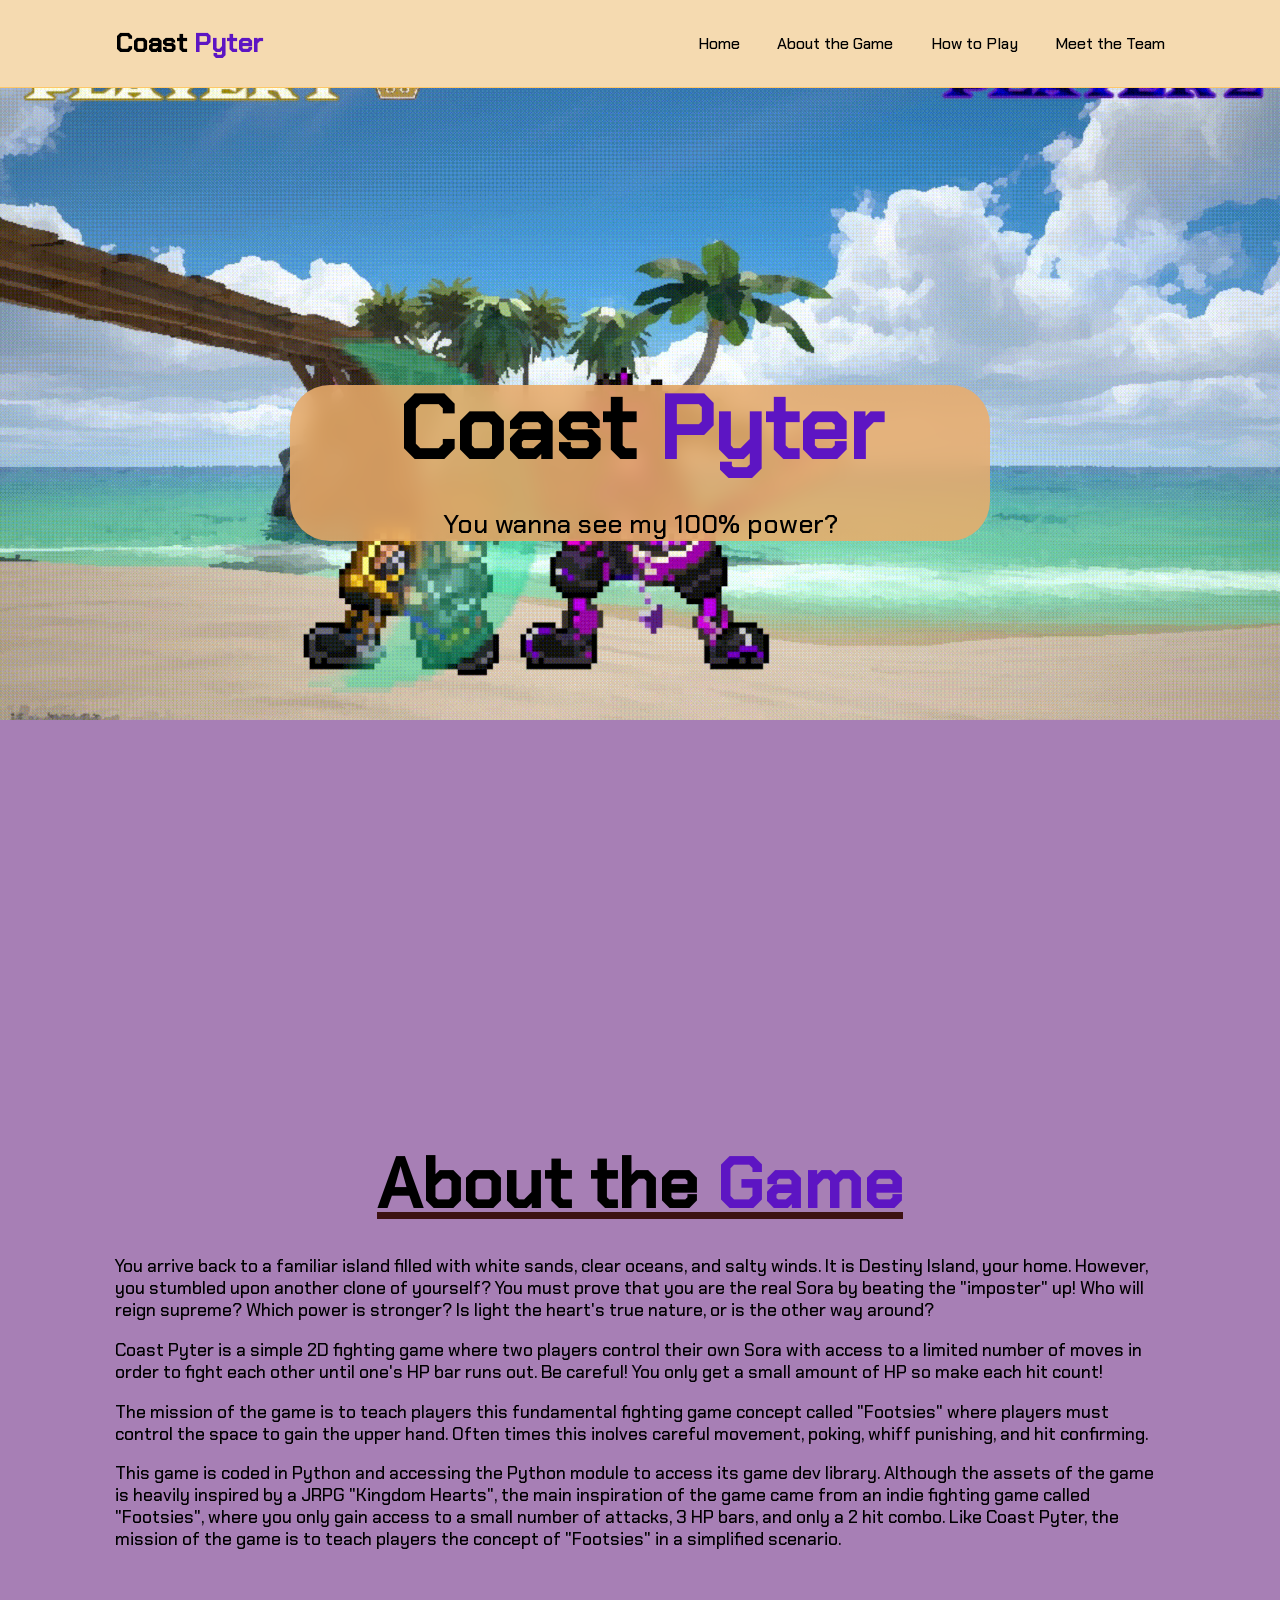
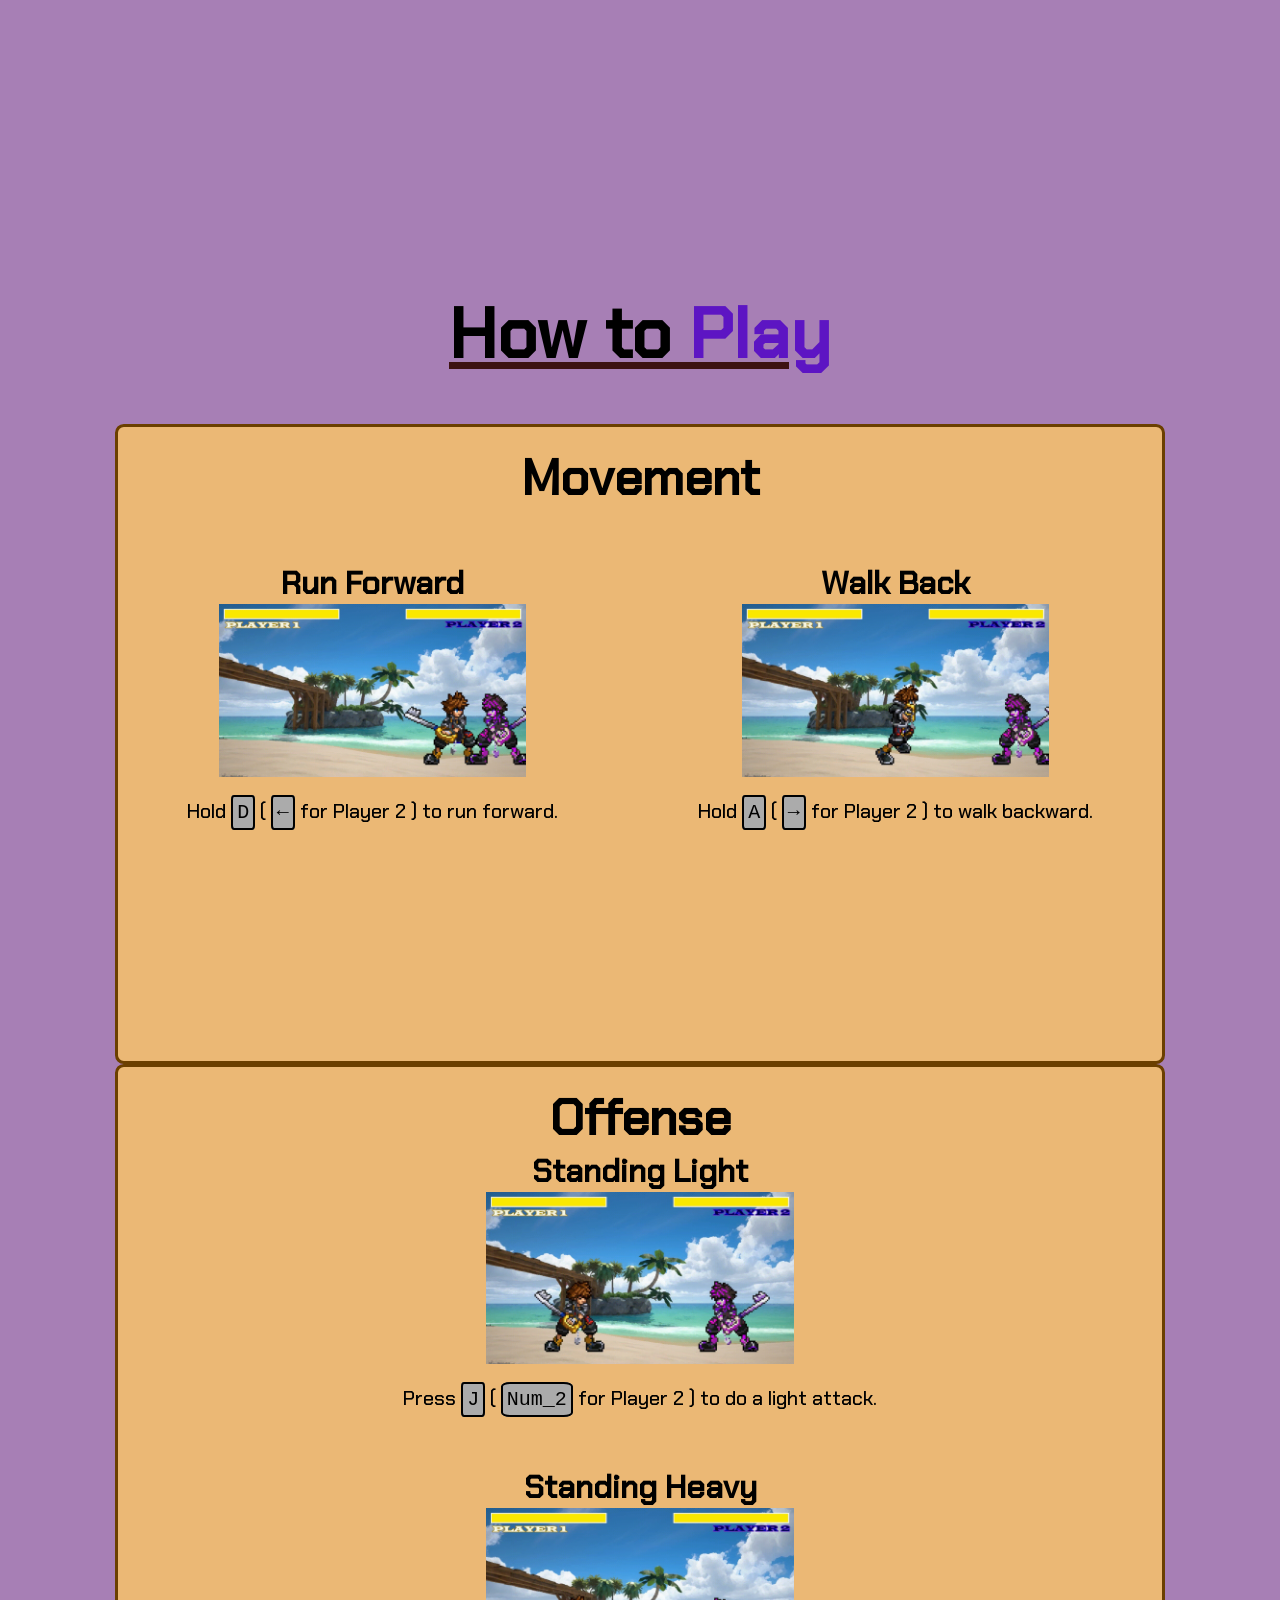
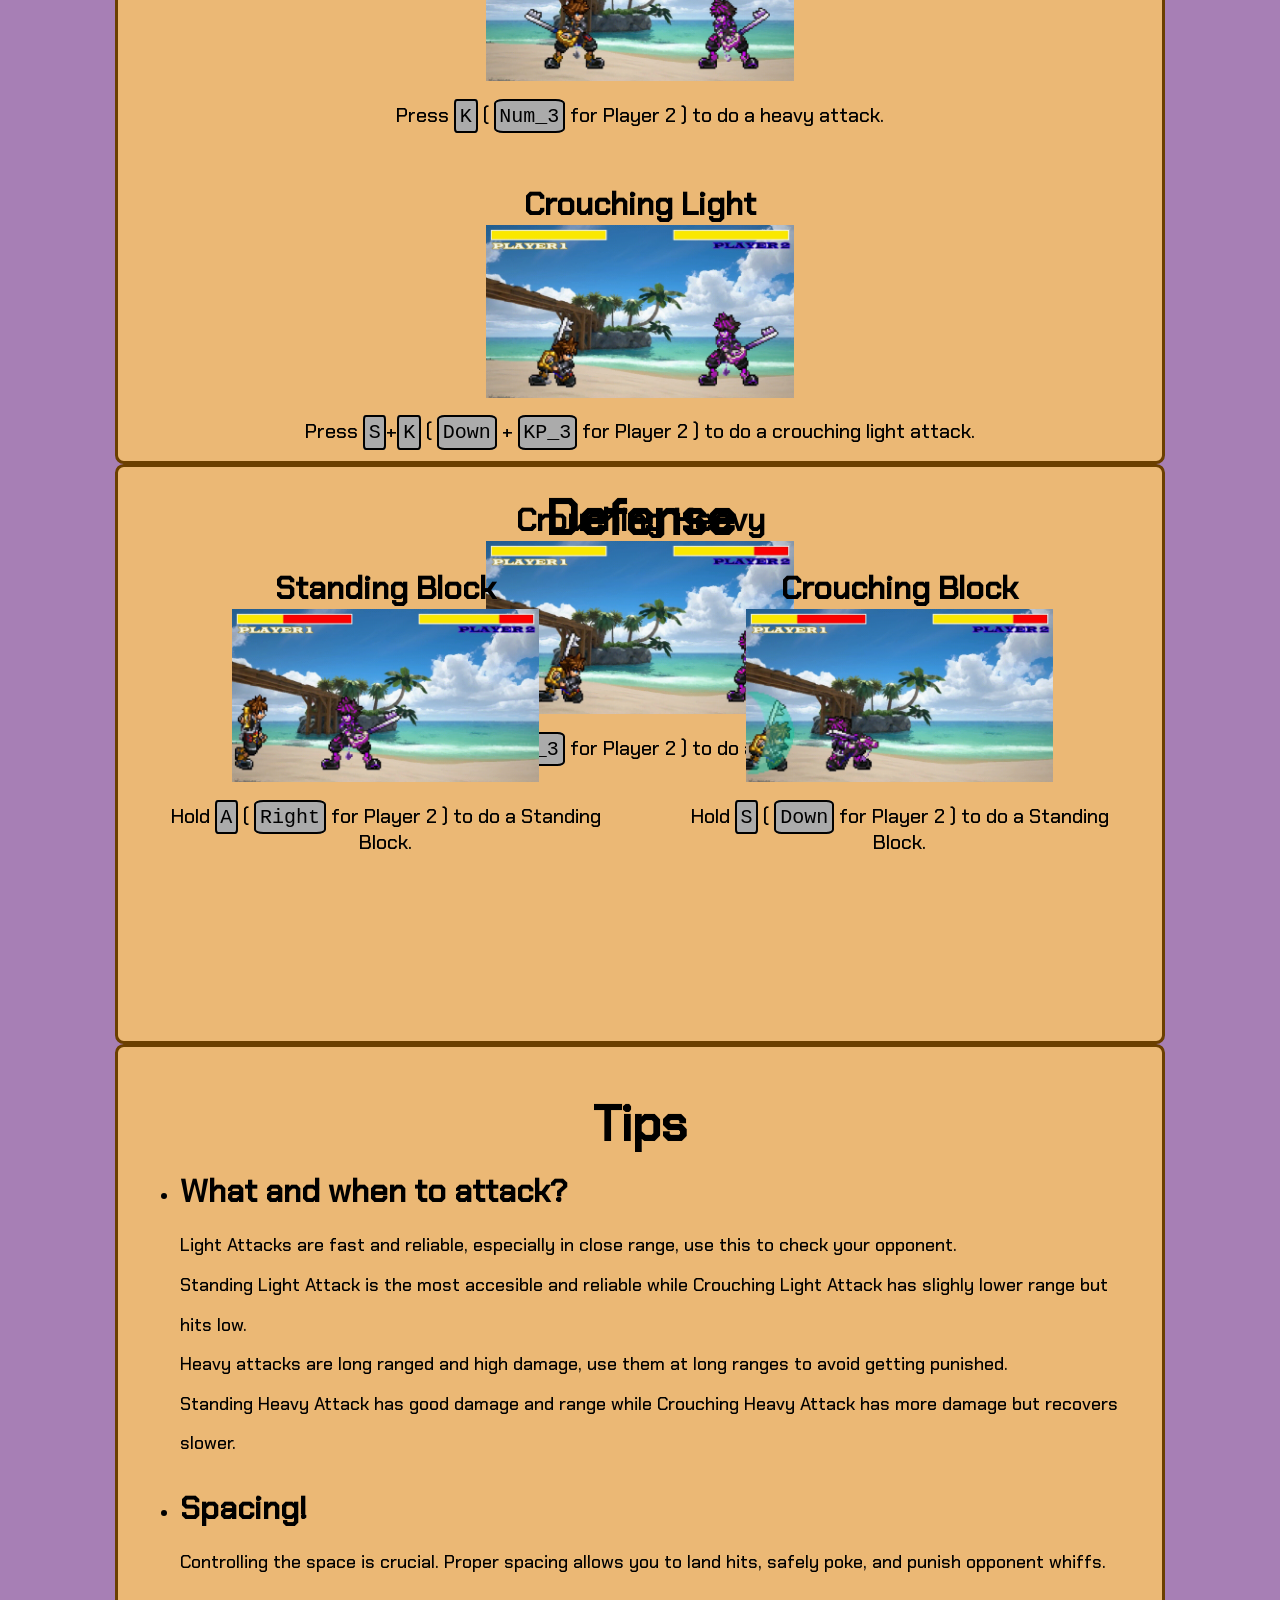
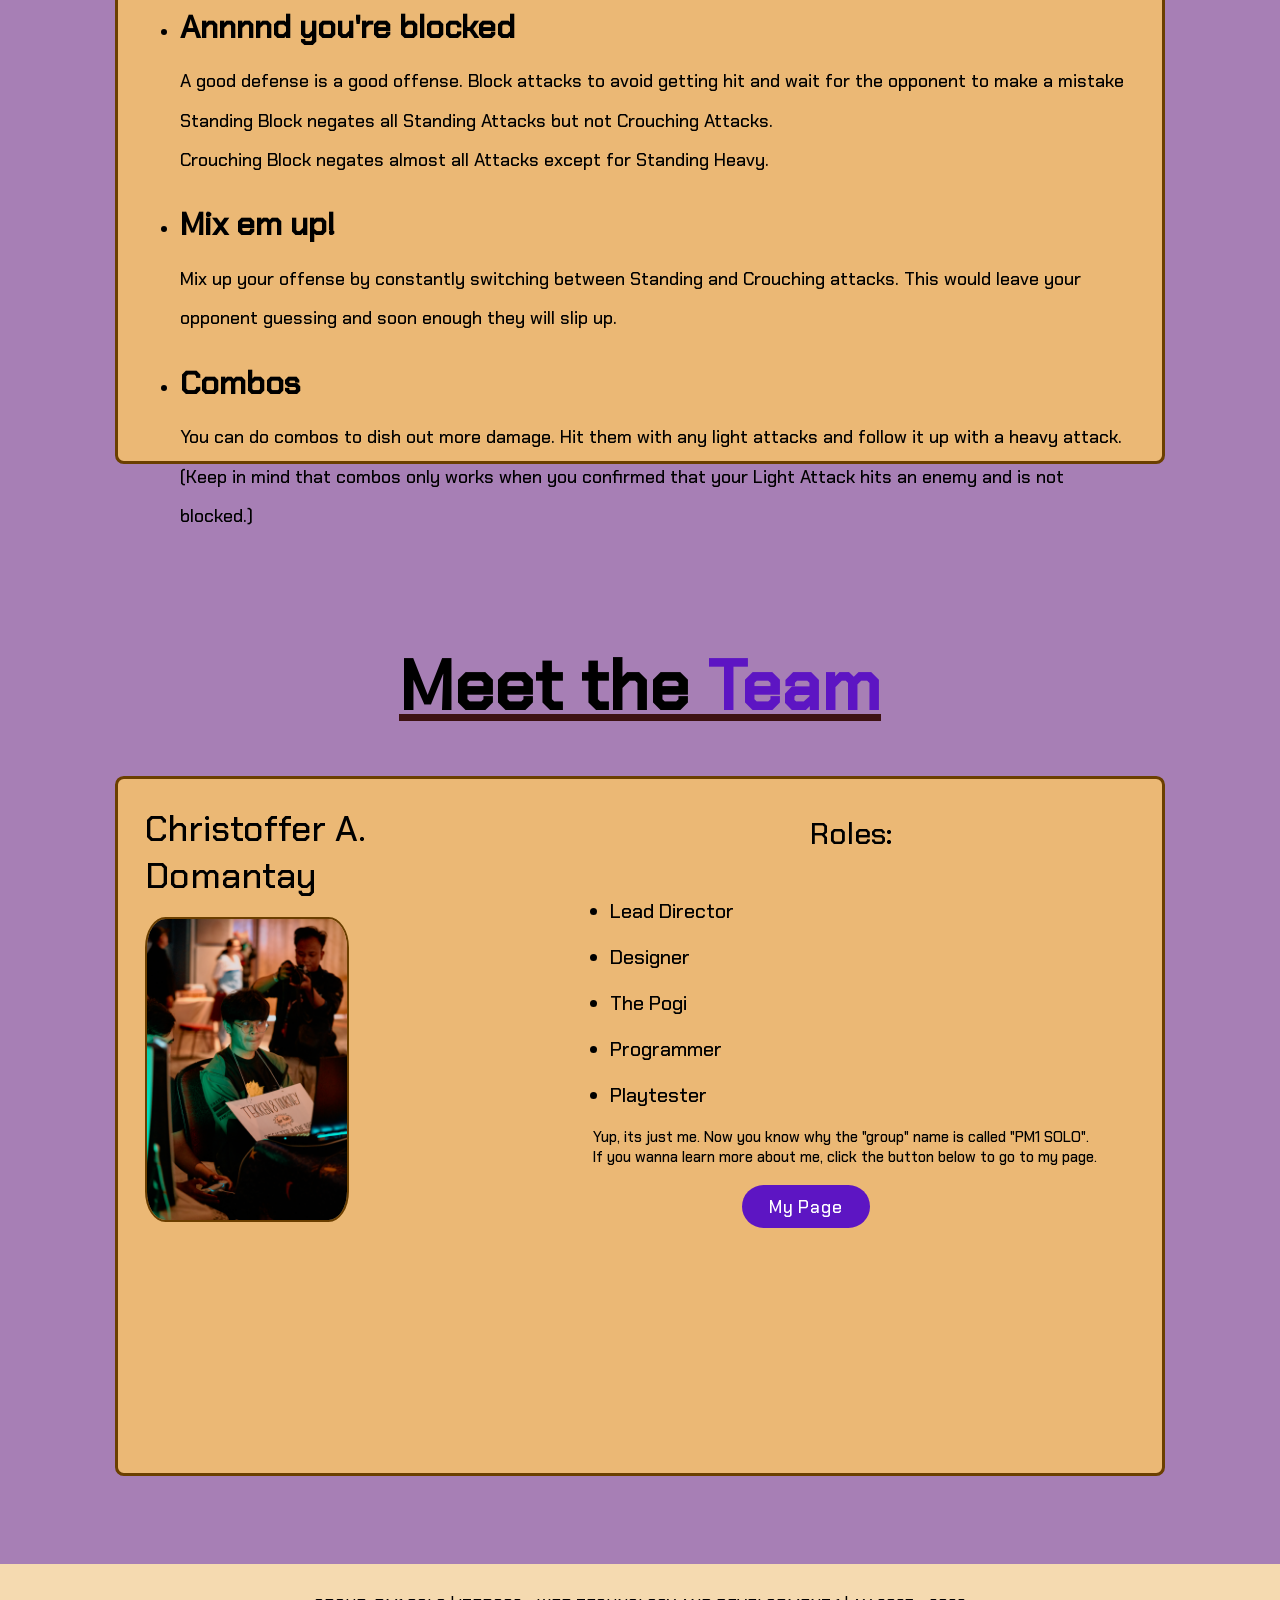
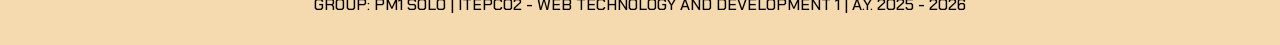
==== commit b1f04e80: "Update index.html" ====
--- a/index.html
+++ b/index.html
@@ -213,7 +213,7 @@
                     below to go to my page.
                 </p>
                 <div>
-                    <a href="../Portfolio/Domantay Christoffer Portfolio.html" class="btn">My Page</a>
+                    <a href="https://chris-domantay.github.io/demooo/" class="btn">My Page</a>
                 </div>
             </div>
         </div>
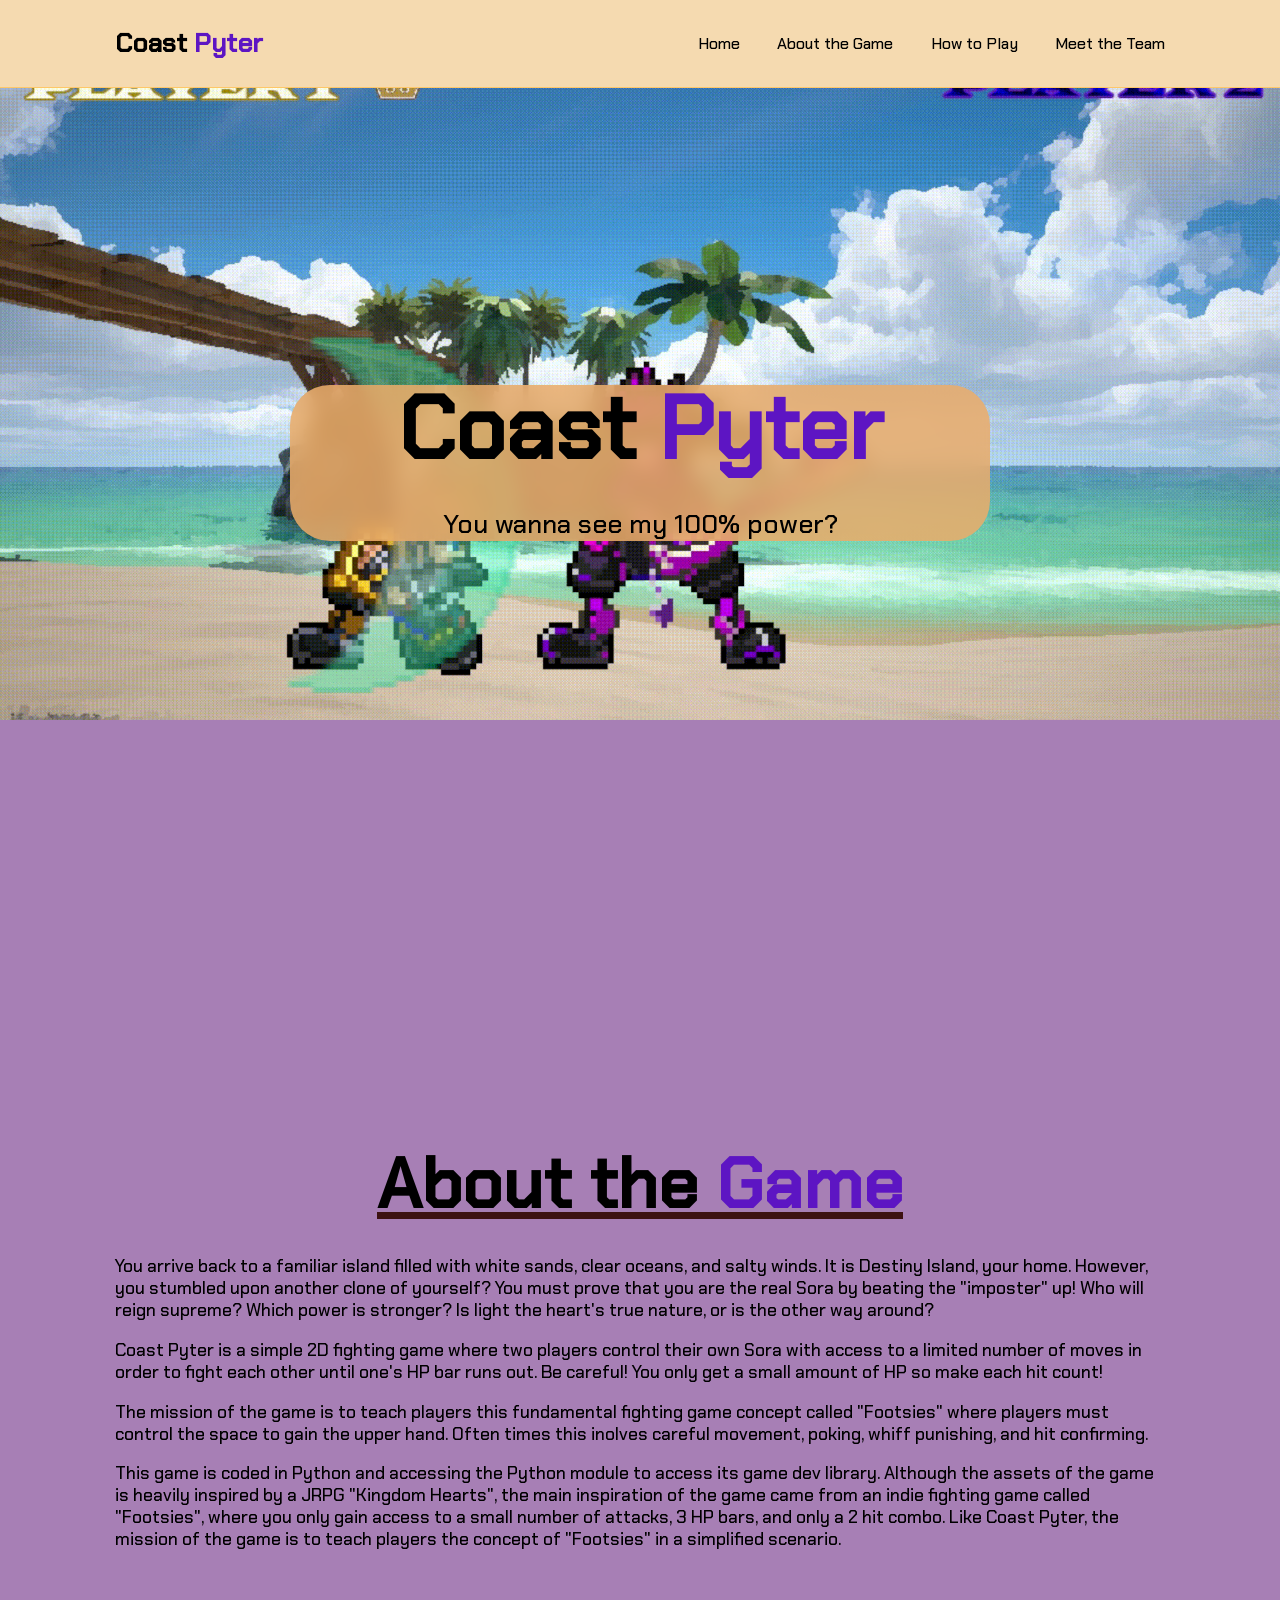
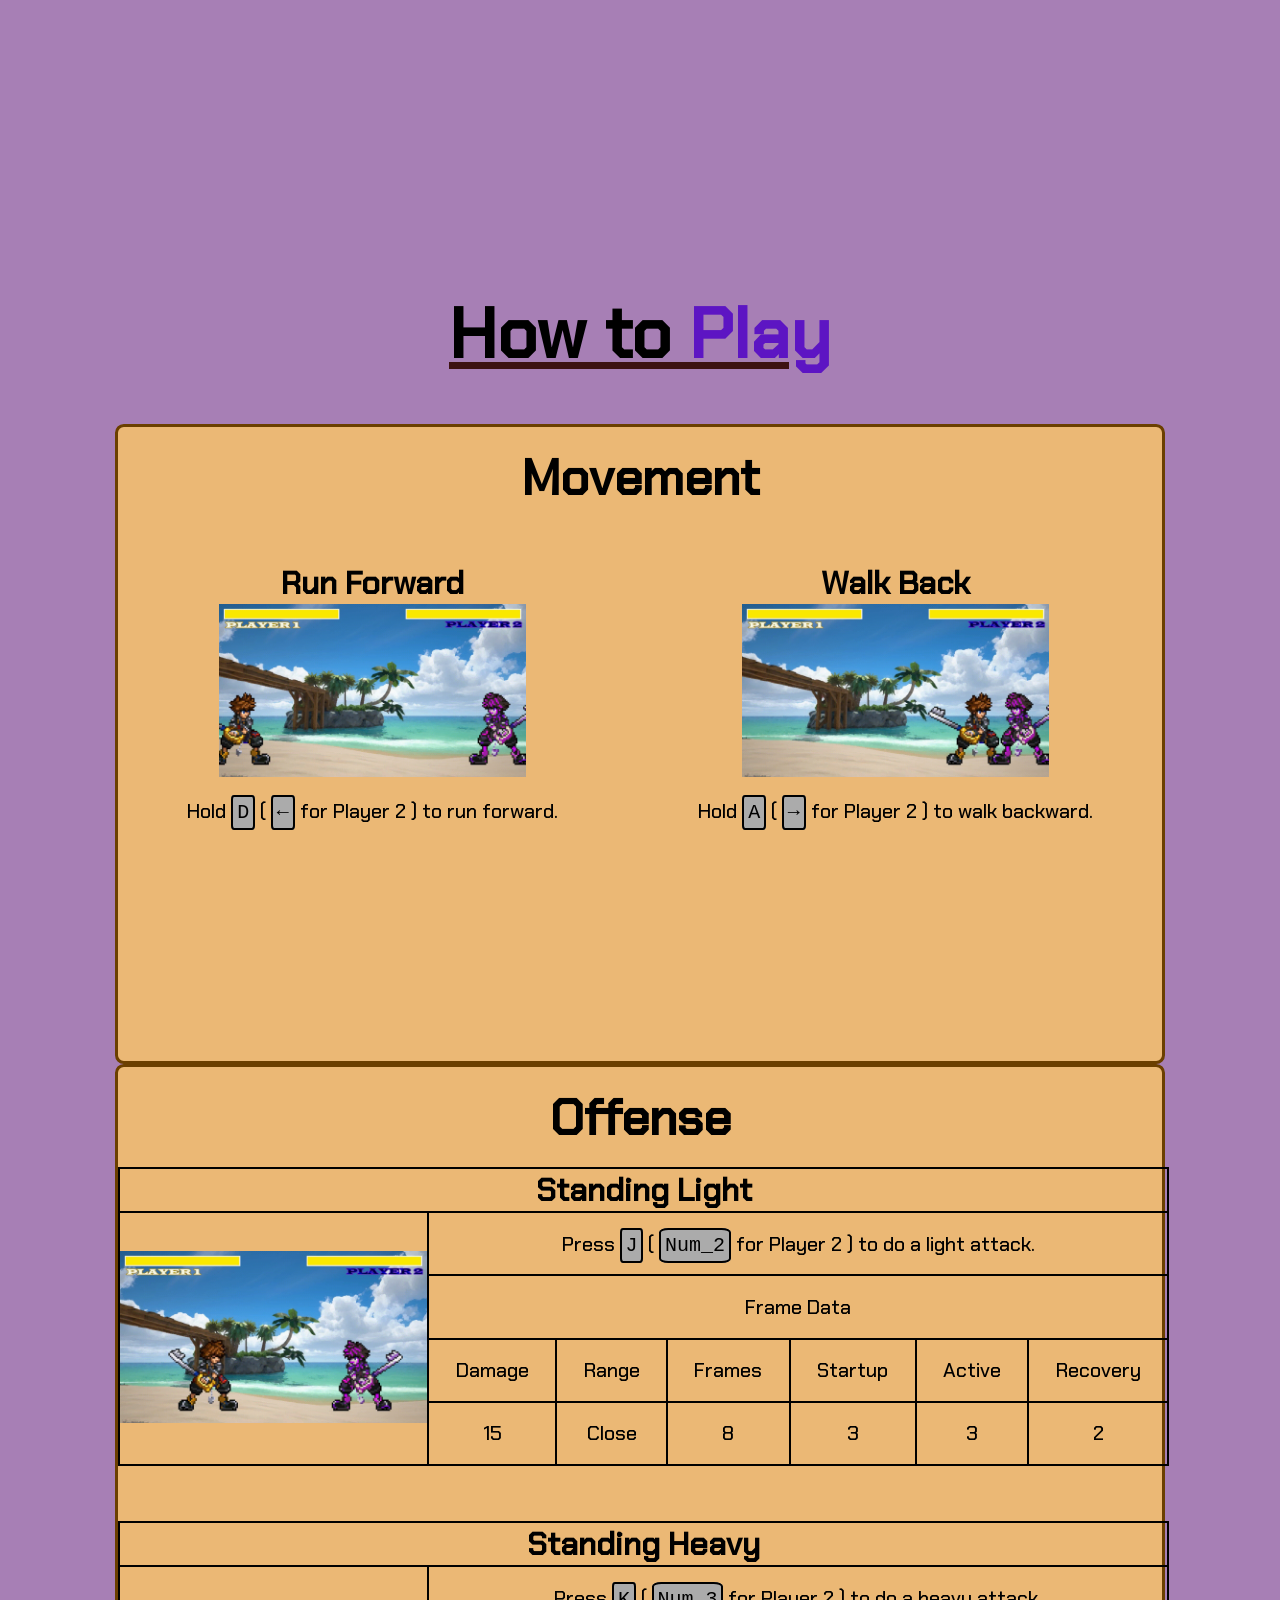
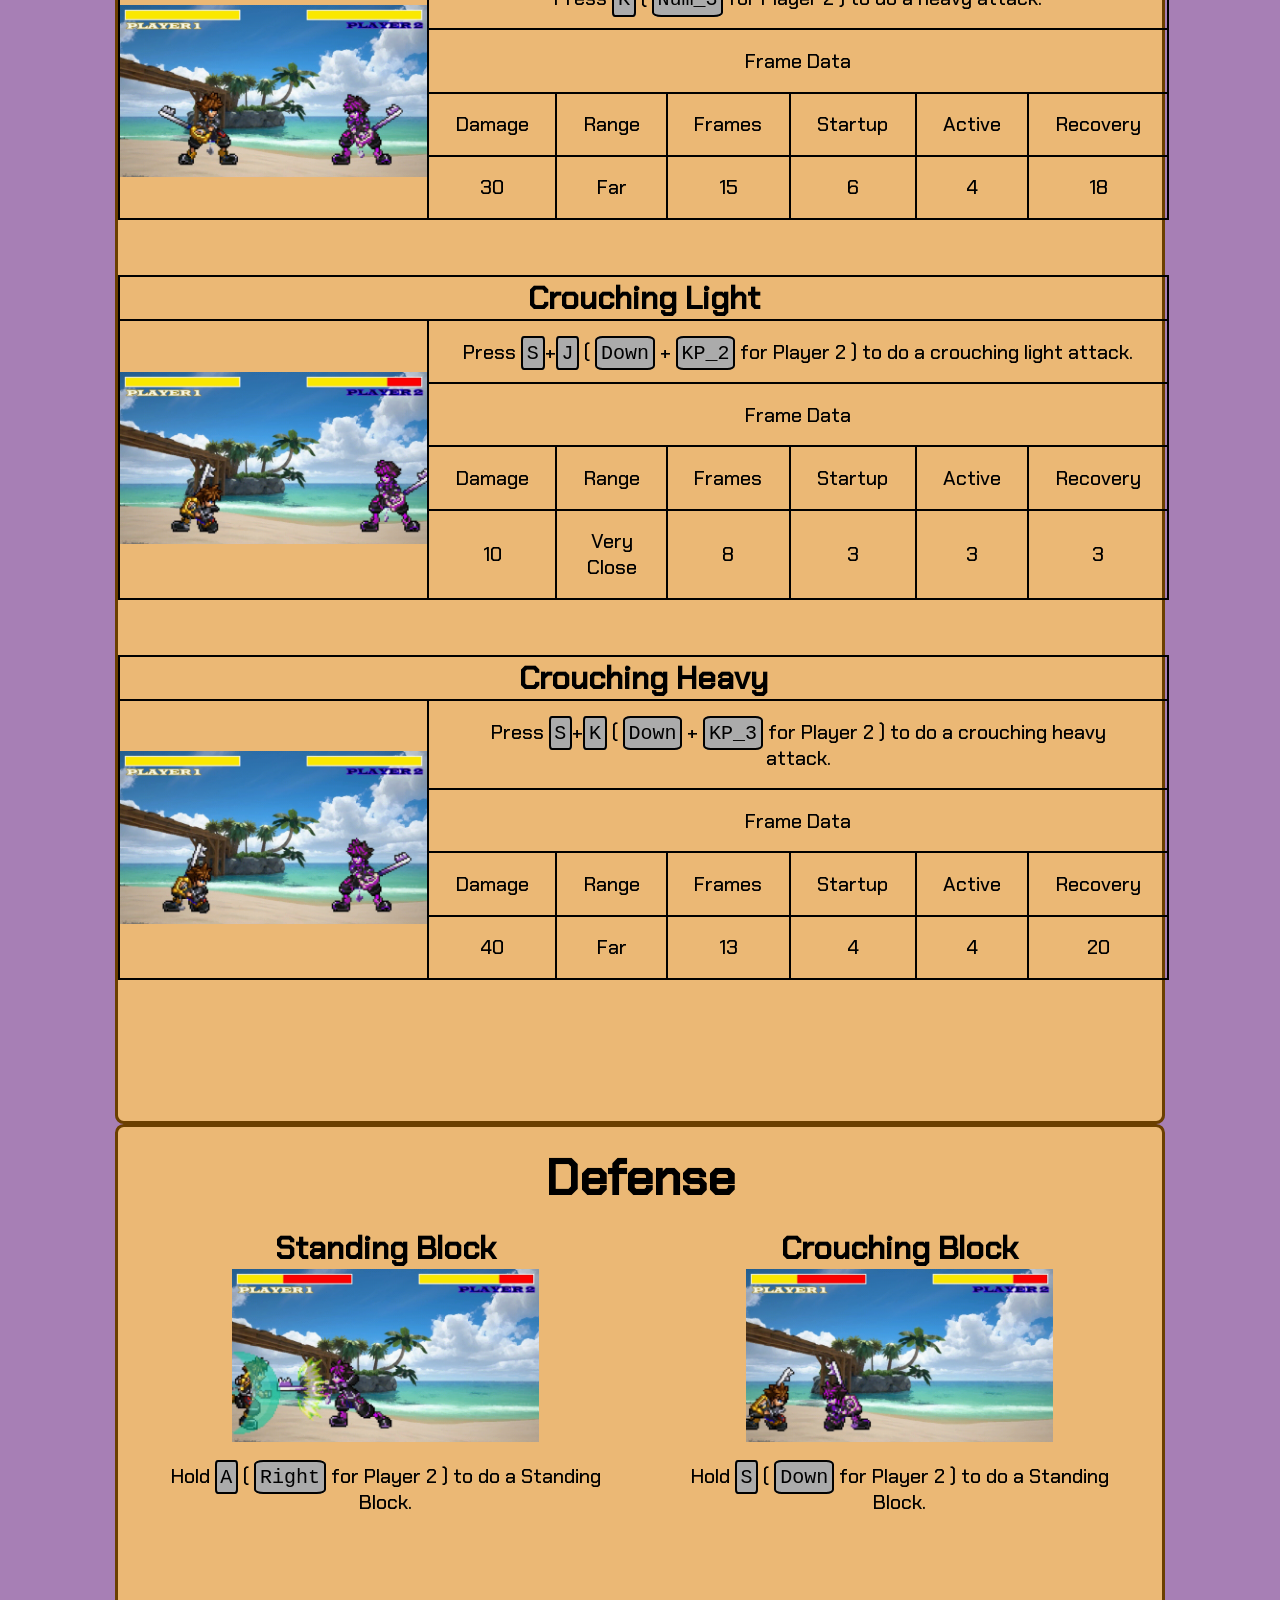
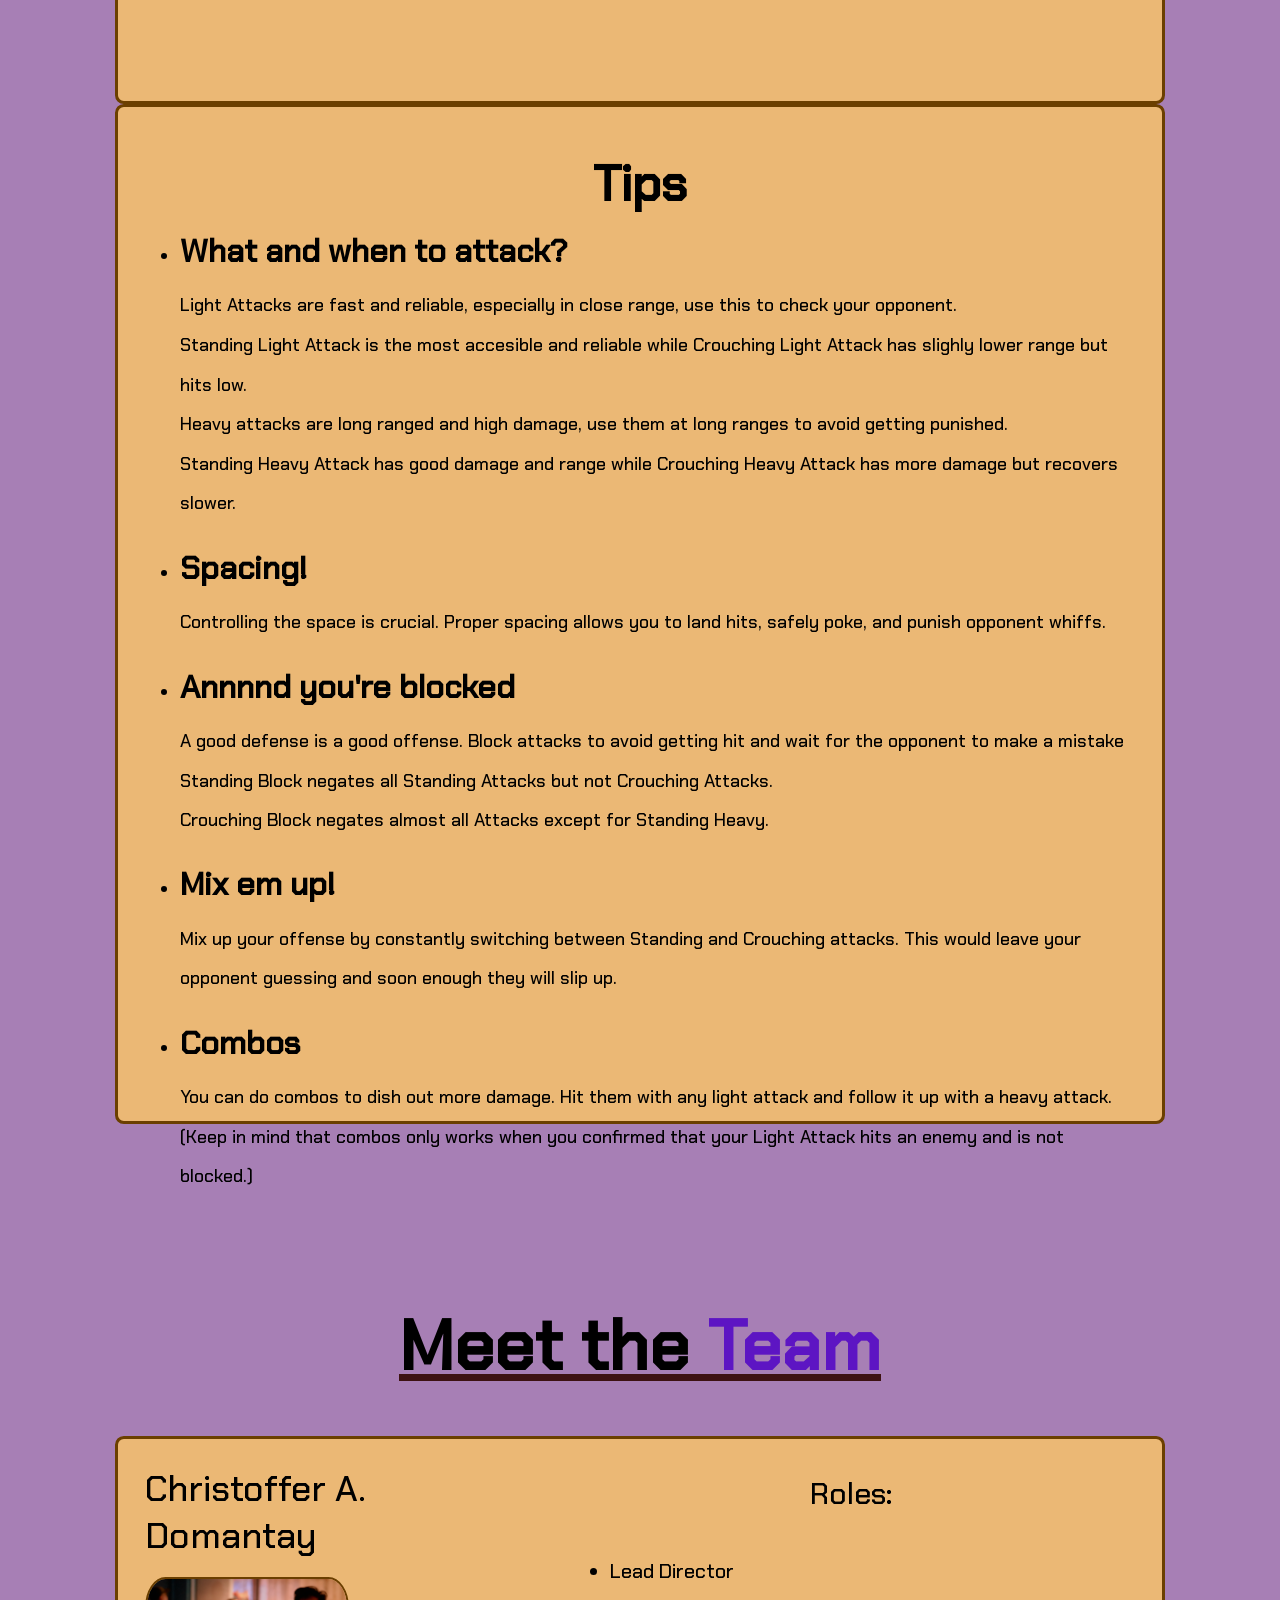
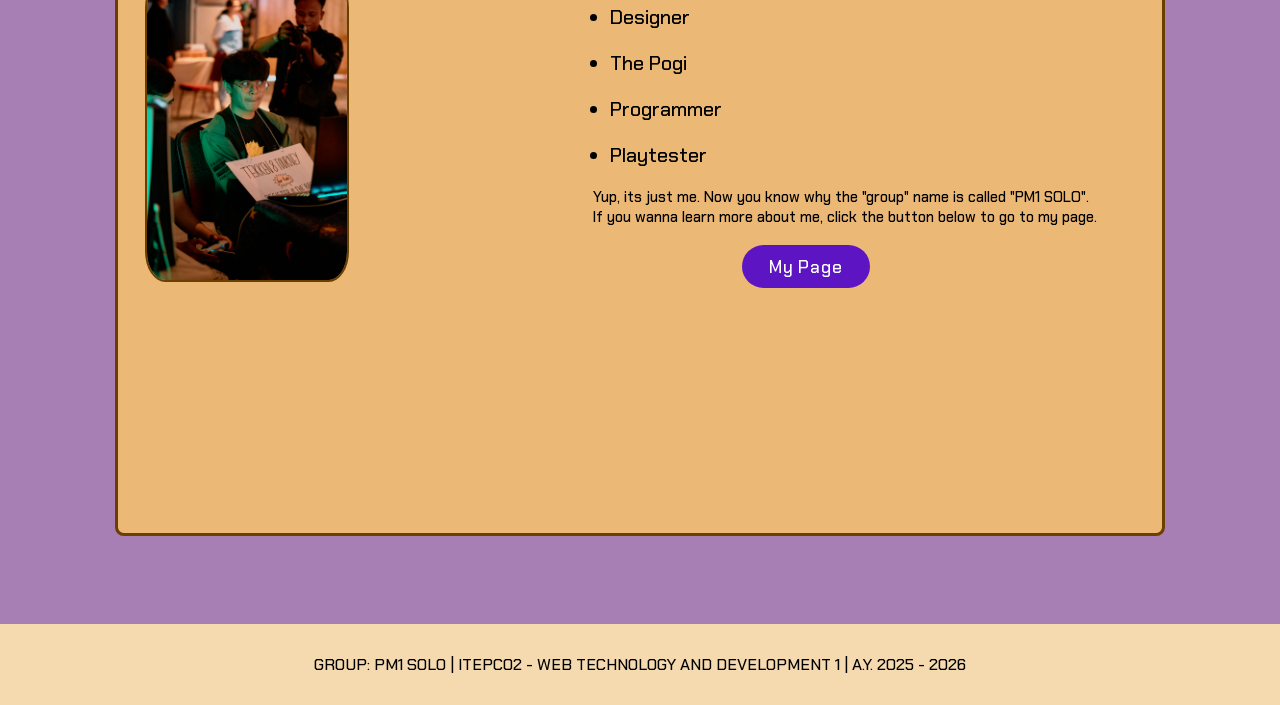
==== commit a7e53f22: "Update index.html" ====
--- a/index.html
+++ b/index.html
@@ -97,33 +97,125 @@
             <div class="howto-info">
                 <h4>Offense</h4>
                 <div class="offense">
+                    <div class="S-light">
+                        <table>
+                            <tr>
+                                <th colspan="7"><h5>Standing Light</h5></th>
+                            </tr>
+                            <tr>
+                                <td rowspan="4"><img src="GIFs/Sl.gif" alt=""></td>
+                                <td colspan="6"><p>Press <kbd>J</kbd> ( <kbd>Num_2</kbd> for Player 2 ) to do a light attack.</p></td>
+                            </tr>
+                            <tr>
+                                <td colspan="6"><p>Frame Data</p></td>
+                            </tr>
+                            <tr>
+                                <td><p>Damage</p></td>
+                                <td><p>Range</p></td>
+                                <td><p>Frames</p></td>
+                                <td><p>Startup</p></td>
+                                <td><p>Active</p></td>
+                                <td><p>Recovery</p></td>
+                            </tr>
+                            <tr>
+                                <td><p>15</p></td>
+                                <td><p>Close</p></td>
+                                <td><p>8</p></td>
+                                <td><p>3</p></td>
+                                <td><p>3</p></td>
+                                <td><p>2</p></td>
+                            </tr>
+                        </table>
+                    </div>
+                    <div class="S-heavy">
+                        <table>
+                            <tr>
+                                <th colspan="7"><h5>Standing Heavy</h5></th>
+                            </tr>
+                            <tr>
+                                <td rowspan="4"><img src="GIFs/Sh.gif" alt=""></td>
+                                <td colspan="6"><p>Press <kbd>K</kbd> ( <kbd>Num_3</kbd> for Player 2 ) to do a heavy attack.</p></td>
+                            </tr>
+                            <tr>
+                                <td colspan="6"><p>Frame Data</p></td>
+                            </tr>
+                            <tr>
+                                <td><p>Damage</p></td>
+                                <td><p>Range</p></td>
+                                <td><p>Frames</p></td>
+                                <td><p>Startup</p></td>
+                                <td><p>Active</p></td>
+                                <td><p>Recovery</p></td>
+                            </tr>
+                            <tr>
+                                <td><p>30</p></td>
+                                <td><p>Far</p></td>
+                                <td><p>15</p></td>
+                                <td><p>6</p></td>
+                                <td><p>4</p></td>
+                                <td><p>18</p></td>
+                            </tr>
+                        </table>
+                    </div>
                     <div class="C-light">
-                        <h5>Standing Light</h5>
-                        <img src="GIFs/Sl.gif" alt="">
-                        <p>
-                            Press <kbd>J</kbd> ( <kbd>Num_2</kbd> for Player 2 ) to do a light attack.
-                        </p>
-                    </div>
-                    <div class="S-heavy">
-                        <h5>Standing Heavy</h5>
-                        <img src="GIFs/Sh.gif" alt="">
-                        <p>
-                            Press <kbd>K</kbd> ( <kbd>Num_3</kbd> for Player 2 ) to do a heavy attack.
-                        </p>
-                    </div>
-                    <div class="C-light">
-                        <h5>Crouching Light</h5>
-                        <img src="GIFs/Cl.gif" alt="">
-                        <p>
-                            Press <kbd>S</kbd>+<kbd>K</kbd> ( <kbd>Down</kbd> + <kbd>KP_3</kbd> for Player 2 ) to do a crouching light attack.
-                        </p>
+                        <table>
+                            <tr>
+                                <th colspan="7"><h5>Crouching Light</h5></th>
+                            </tr>
+                            <tr>
+                                <td rowspan="4"><img src="GIFs/Ch.gif" alt=""></td>
+                                <td colspan="6"><p>Press <kbd>S</kbd>+<kbd>J</kbd> ( <kbd>Down</kbd> + <kbd>KP_2</kbd> for Player 2 ) to do a crouching light attack.</p></td>
+                            </tr>
+                            <tr>
+                                <td colspan="6"><p>Frame Data</p></td>
+                            </tr>
+                            <tr>
+                                <td><p>Damage</p></td>
+                                <td><p>Range</p></td>
+                                <td><p>Frames</p></td>
+                                <td><p>Startup</p></td>
+                                <td><p>Active</p></td>
+                                <td><p>Recovery</p></td>
+                            </tr>
+                            <tr>
+                                <td><p>10</p></td>
+                                <td><p> Very Close</p></td>
+                                <td><p>8</p></td>
+                                <td><p>3</p></td>
+                                <td><p>3</p></td>
+                                <td><p>3</p></td>
+                            </tr>
+                        </table>      
                     </div>
                     <div class="C-heavy">
-                        <h5>Crouching Heavy</h5>
-                        <img src="GIFs/Ch.gif" alt="">
-                        <p>
-                            Press <kbd>S</kbd>+<kbd>K</kbd> ( <kbd>Down</kbd>+<kbd>KP_3</kbd> for Player 2 ) to do a crouching heavy attack.
-                        </p>
+                        <table>
+                            <tr>
+                                <th colspan="7"><h5>Crouching Heavy</h5></th>
+                            </tr>
+                            <tr>
+                                <td rowspan="4"><img src="GIFs/Cl.gif" alt=""></td>
+                                <td colspan="6"><p>Press <kbd>S</kbd>+<kbd>K</kbd> ( <kbd>Down</kbd> + <kbd>KP_3</kbd> for Player 2 ) to do a crouching heavy attack.</p></td>
+                            </tr>
+                            <tr>
+                                <td colspan="6"><p>Frame Data</p></td>
+                            </tr>
+                            <tr>
+                                <td><p>Damage</p></td>
+                                <td><p>Range</p></td>
+                                <td><p>Frames</p></td>
+                                <td><p>Startup</p></td>
+                                <td><p>Active</p></td>
+                                <td><p>Recovery</p></td>
+                            </tr>
+                            <tr>
+                                <td><p>40</p></td>
+                                <td><p>Far</p></td>
+                                <td><p>13</p></td>
+                                <td><p>4</p></td>
+                                <td><p>4</p></td>
+                                <td><p>20</p></td>
+                            </tr>
+                        </table>
                     </div>
                 </div>
             </div>
@@ -179,7 +271,7 @@
                         </li>
                         <li>
                             <h5>Combos</h5>
-                            You can do combos to dish out more damage. Hit them with any light attacks and follow it up with a heavy attack.
+                            You can do combos to dish out more damage. Hit them with any light attack and follow it up with a heavy attack.
                             <br> (Keep in mind that combos only works when you confirmed that your Light Attack hits an enemy and is not blocked.)
                         </li>
                     </ul>
@@ -213,7 +305,7 @@
                     below to go to my page.
                 </p>
                 <div>
-                    <a href="https://chris-domantay.github.io/demooo/" class="btn">My Page</a>
+                    <a href="../Portfolio/Domantay Christoffer Portfolio.html" class="btn">My Page</a>
                 </div>
             </div>
         </div>
--- a/style.css
+++ b/style.css
@@ -164,7 +164,7 @@
 .howto-box2{
     background-color: var(--third-bg-color);
     border: 3px solid rgb(107, 63, 0);
-    height: 1000px;
+    height: 1660px;
     border-radius: 1em;
     cursor: pointer;
     transition: 0.3s ease;
@@ -210,6 +210,15 @@
 .howto-info img{
     width: 24vw;
 }
+.howto-info table{
+    width: 100%;
+    margin-top: 2rem;
+    margin-bottom: 2rem;
+}
+.howto-info table, th, td {
+  border:2px solid black;
+  border-collapse: collapse;
+}
 .movement{
     display: flex;
     flex-direction: row;
@@ -221,7 +230,7 @@
 }
 .offense{
     display: flex;
-    flex-direction: row;
+    flex-direction: column;
     flex-wrap: wrap;
     text-align: center;
     justify-content: center;
@@ -252,7 +261,7 @@
 .howto-info p{
     margin-top: 2rem;
     font-size: 20px;
-    margin-bottom: 4rem;
+    margin-bottom: 2rem;
     font-weight: 400;
     margin-left: 3rem;
     margin-right: 3rem;
@@ -450,4 +459,4 @@
     .howto-container{
         grid-template-columns: repeat(1,1fr);
     }
-}+}
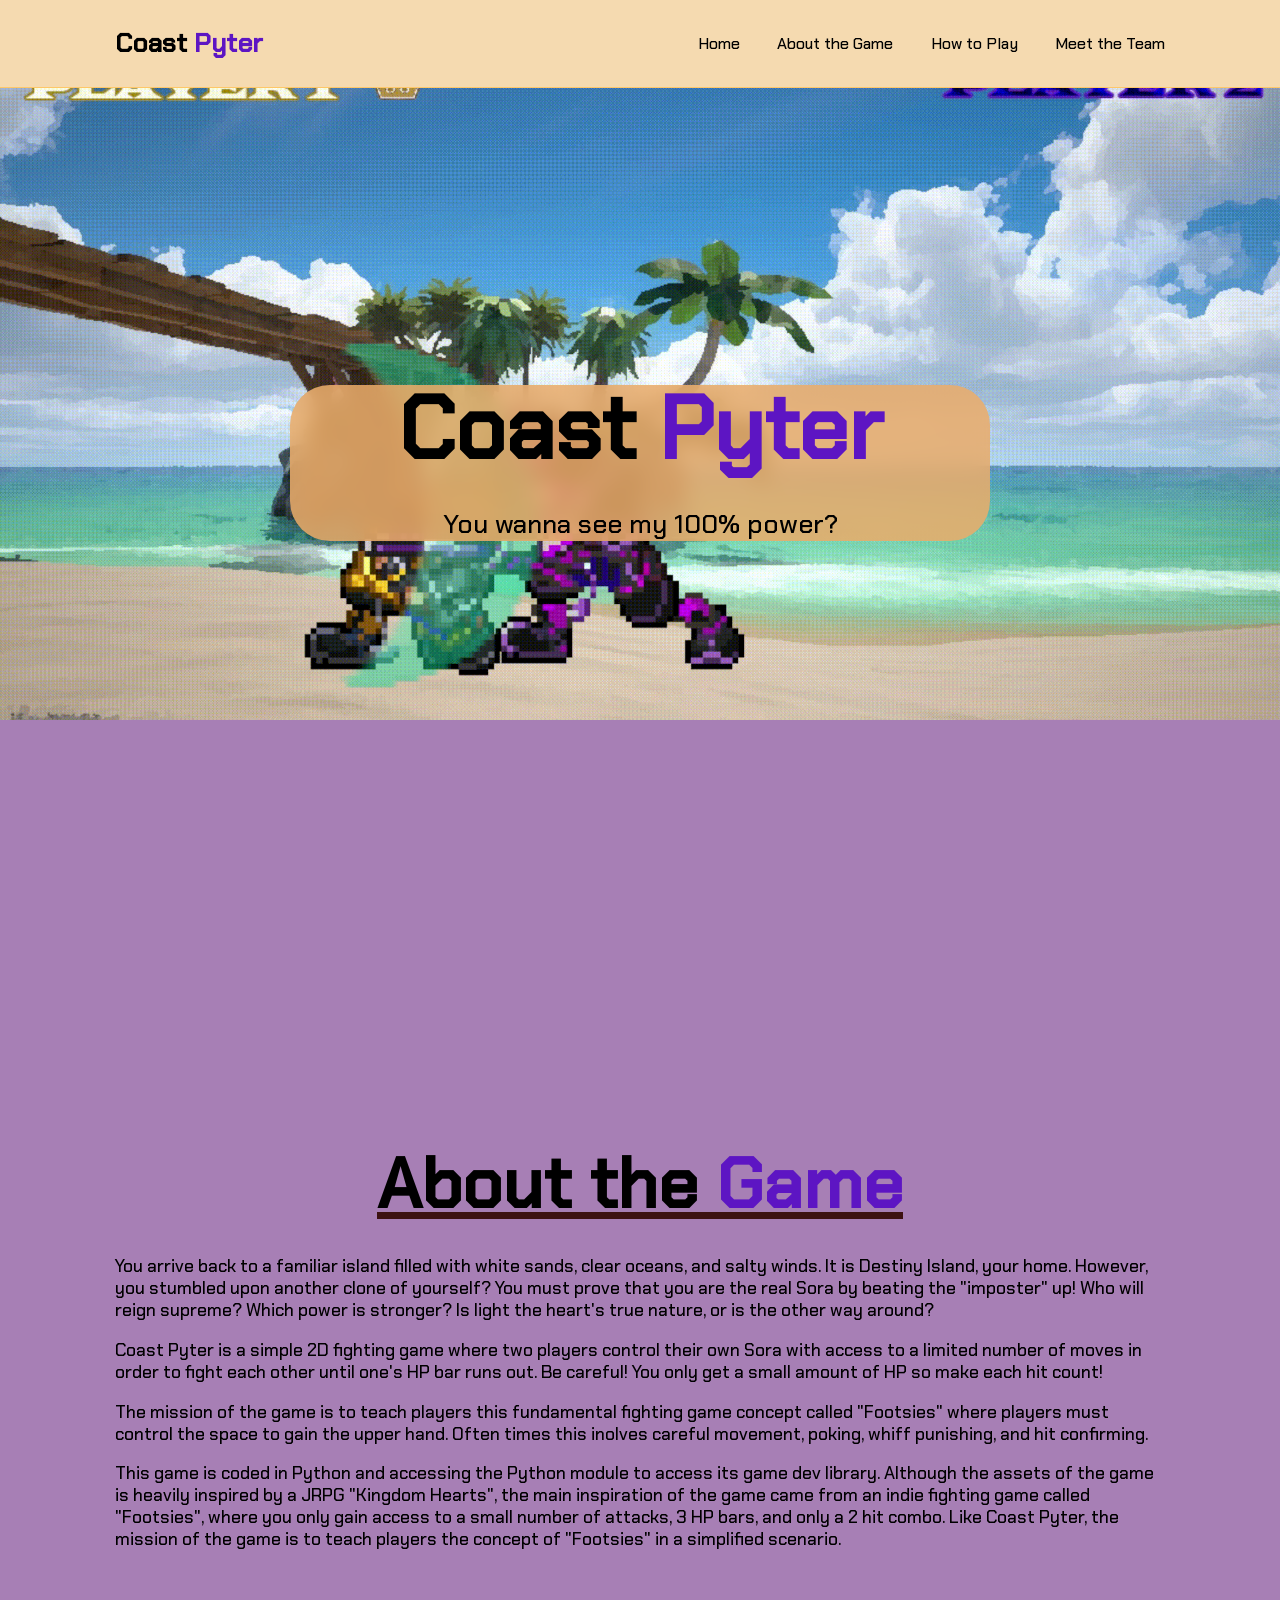
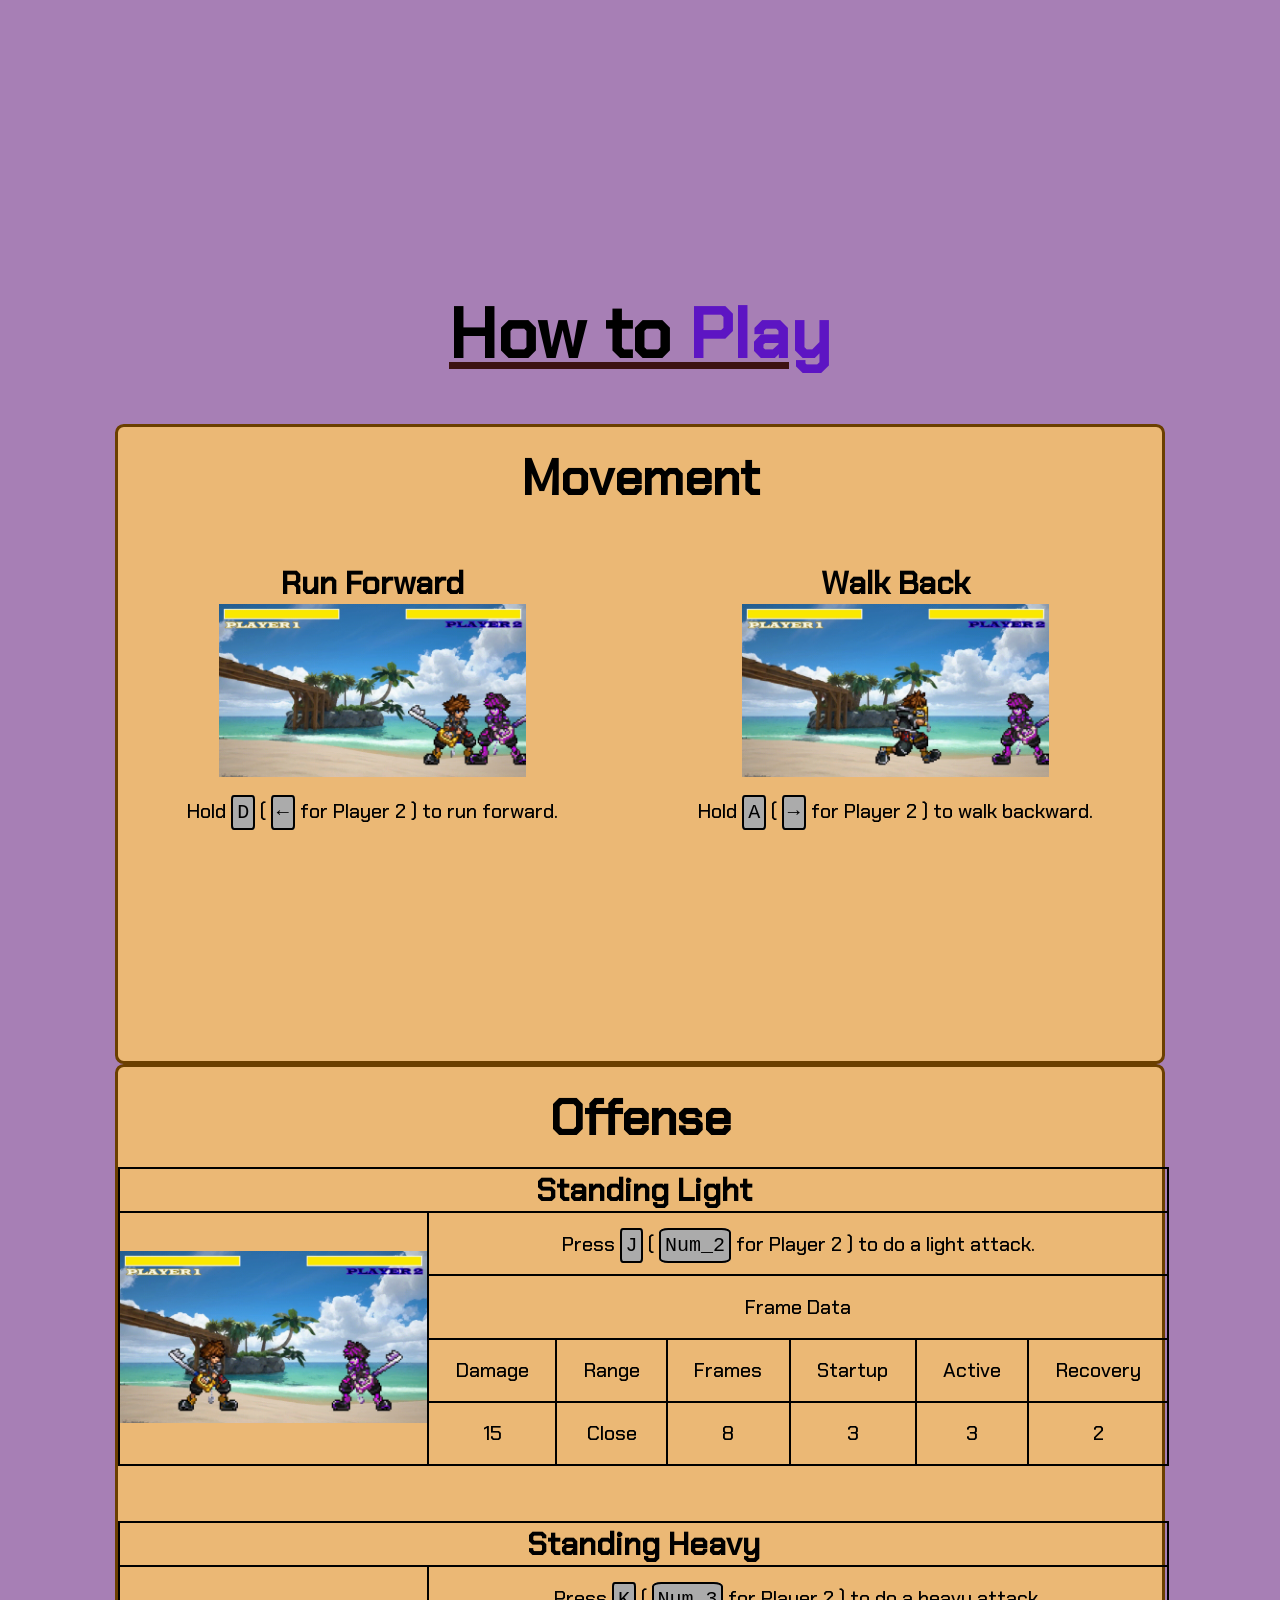
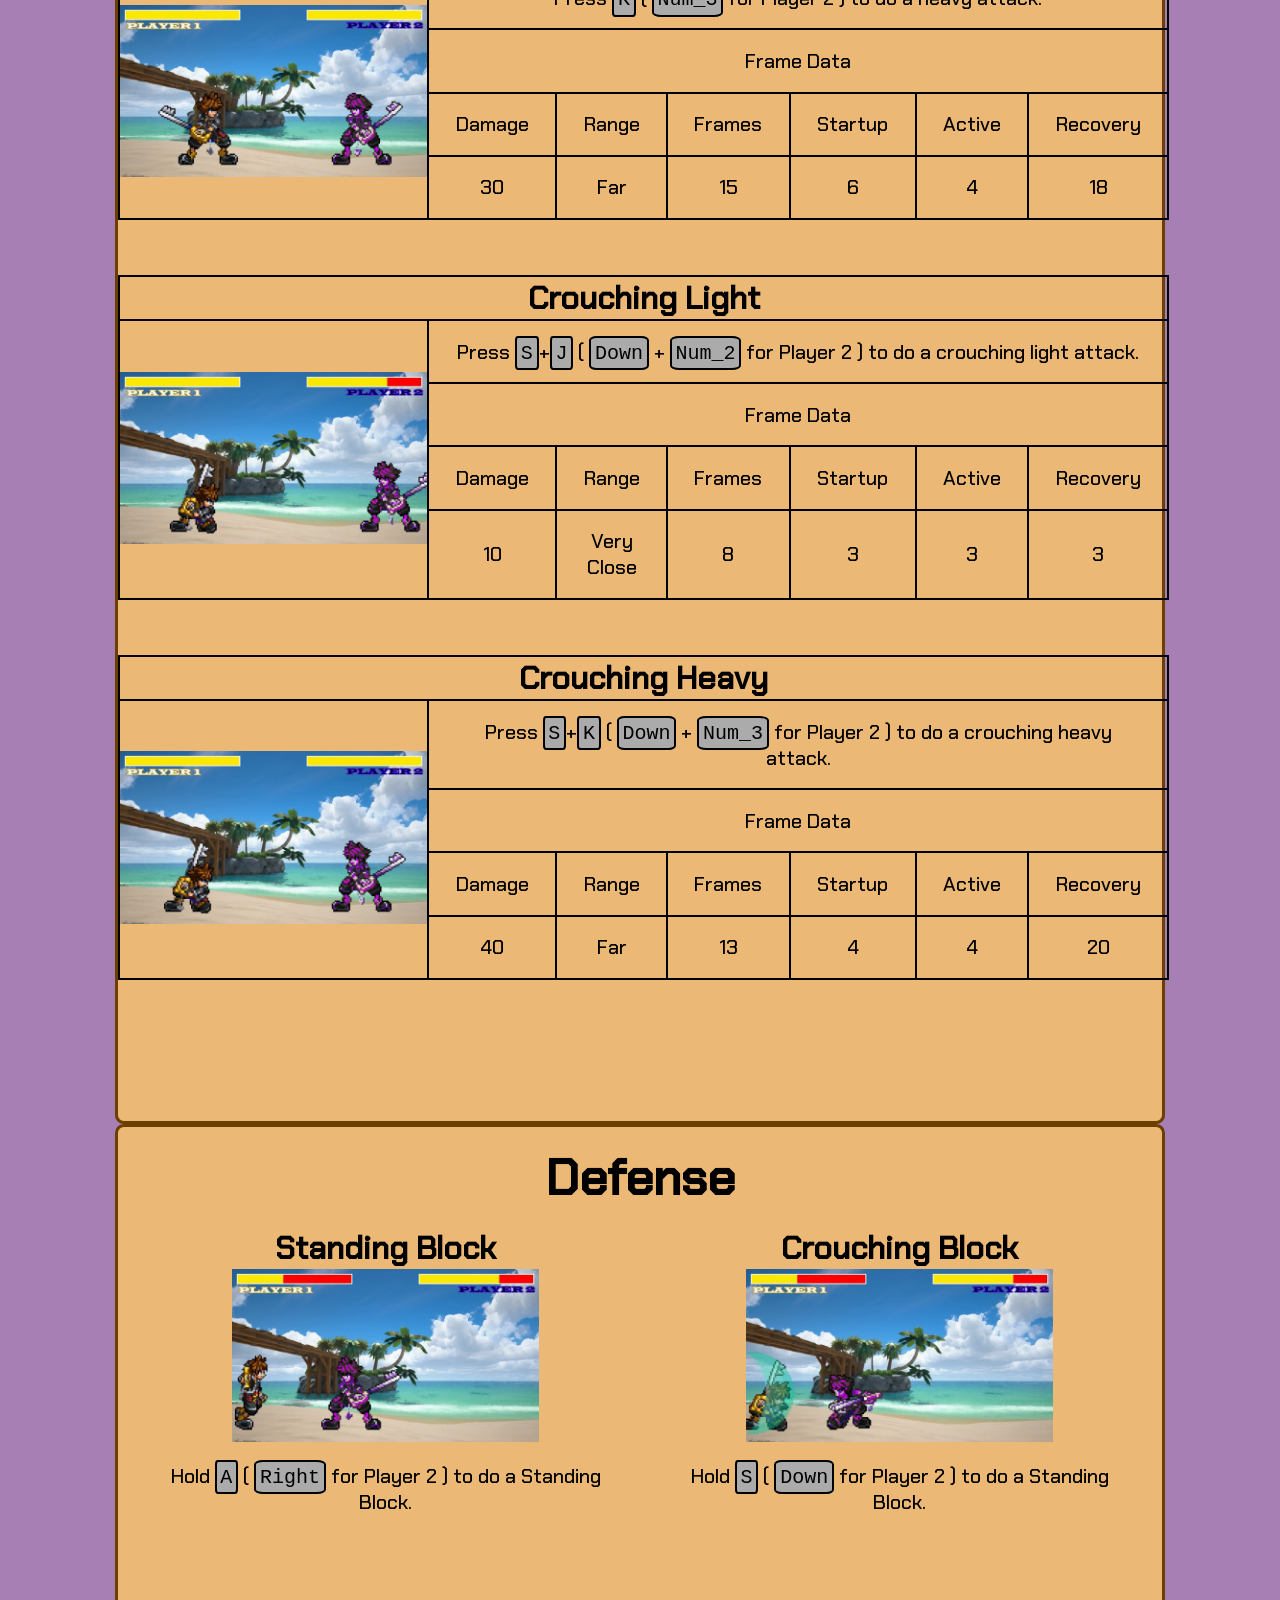
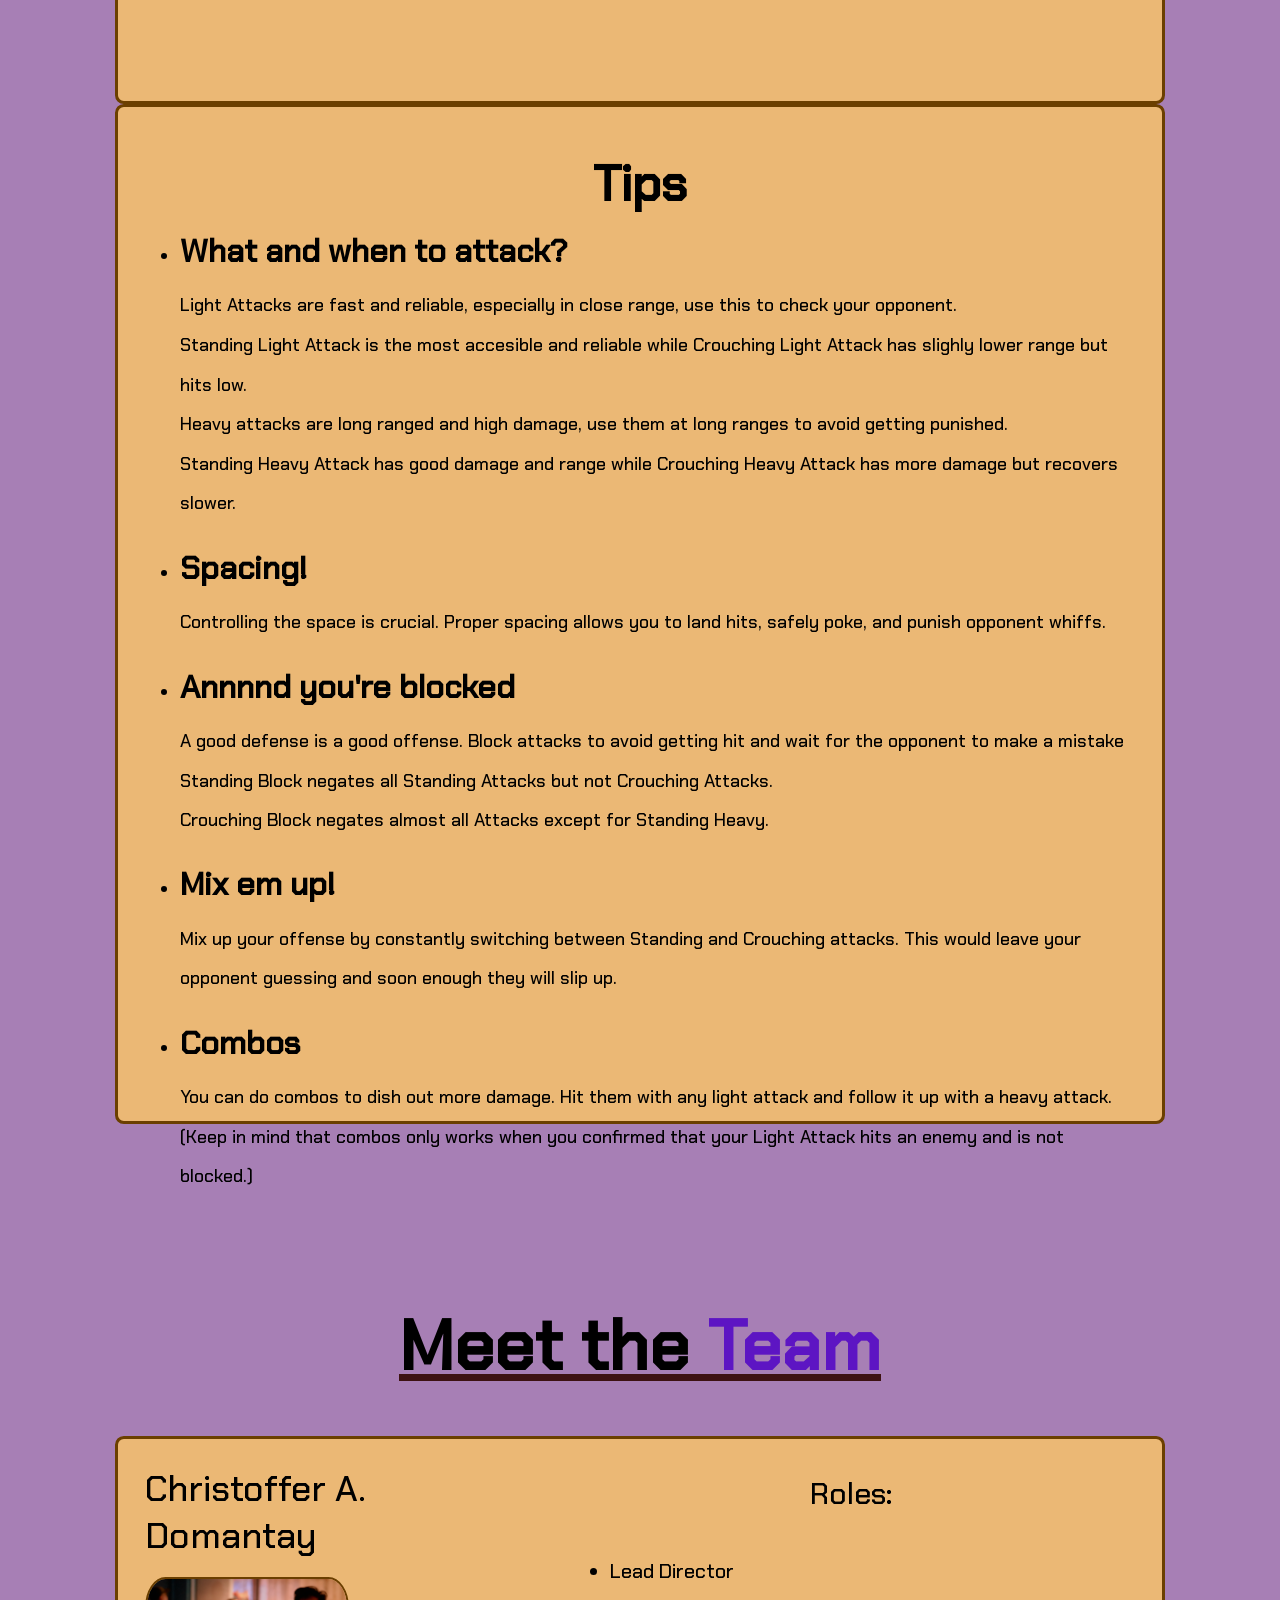
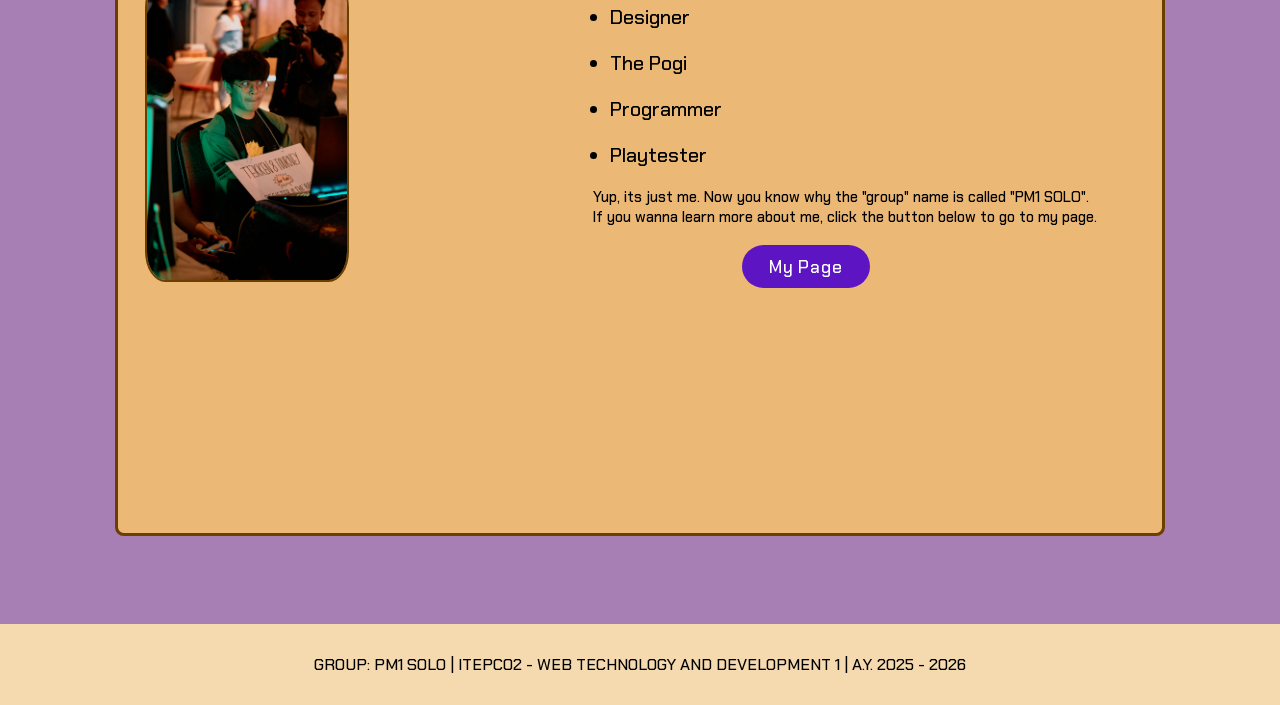
==== commit 01db60c1: "Update index.html" ====
--- a/index.html
+++ b/index.html
@@ -164,7 +164,7 @@
                             </tr>
                             <tr>
                                 <td rowspan="4"><img src="GIFs/Ch.gif" alt=""></td>
-                                <td colspan="6"><p>Press <kbd>S</kbd>+<kbd>J</kbd> ( <kbd>Down</kbd> + <kbd>KP_2</kbd> for Player 2 ) to do a crouching light attack.</p></td>
+                                <td colspan="6"><p>Press <kbd>S</kbd>+<kbd>J</kbd> ( <kbd>Down</kbd> + <kbd>Num_2</kbd> for Player 2 ) to do a crouching light attack.</p></td>
                             </tr>
                             <tr>
                                 <td colspan="6"><p>Frame Data</p></td>
@@ -194,7 +194,7 @@
                             </tr>
                             <tr>
                                 <td rowspan="4"><img src="GIFs/Cl.gif" alt=""></td>
-                                <td colspan="6"><p>Press <kbd>S</kbd>+<kbd>K</kbd> ( <kbd>Down</kbd> + <kbd>KP_3</kbd> for Player 2 ) to do a crouching heavy attack.</p></td>
+                                <td colspan="6"><p>Press <kbd>S</kbd>+<kbd>K</kbd> ( <kbd>Down</kbd> + <kbd>Num_3</kbd> for Player 2 ) to do a crouching heavy attack.</p></td>
                             </tr>
                             <tr>
                                 <td colspan="6"><p>Frame Data</p></td>
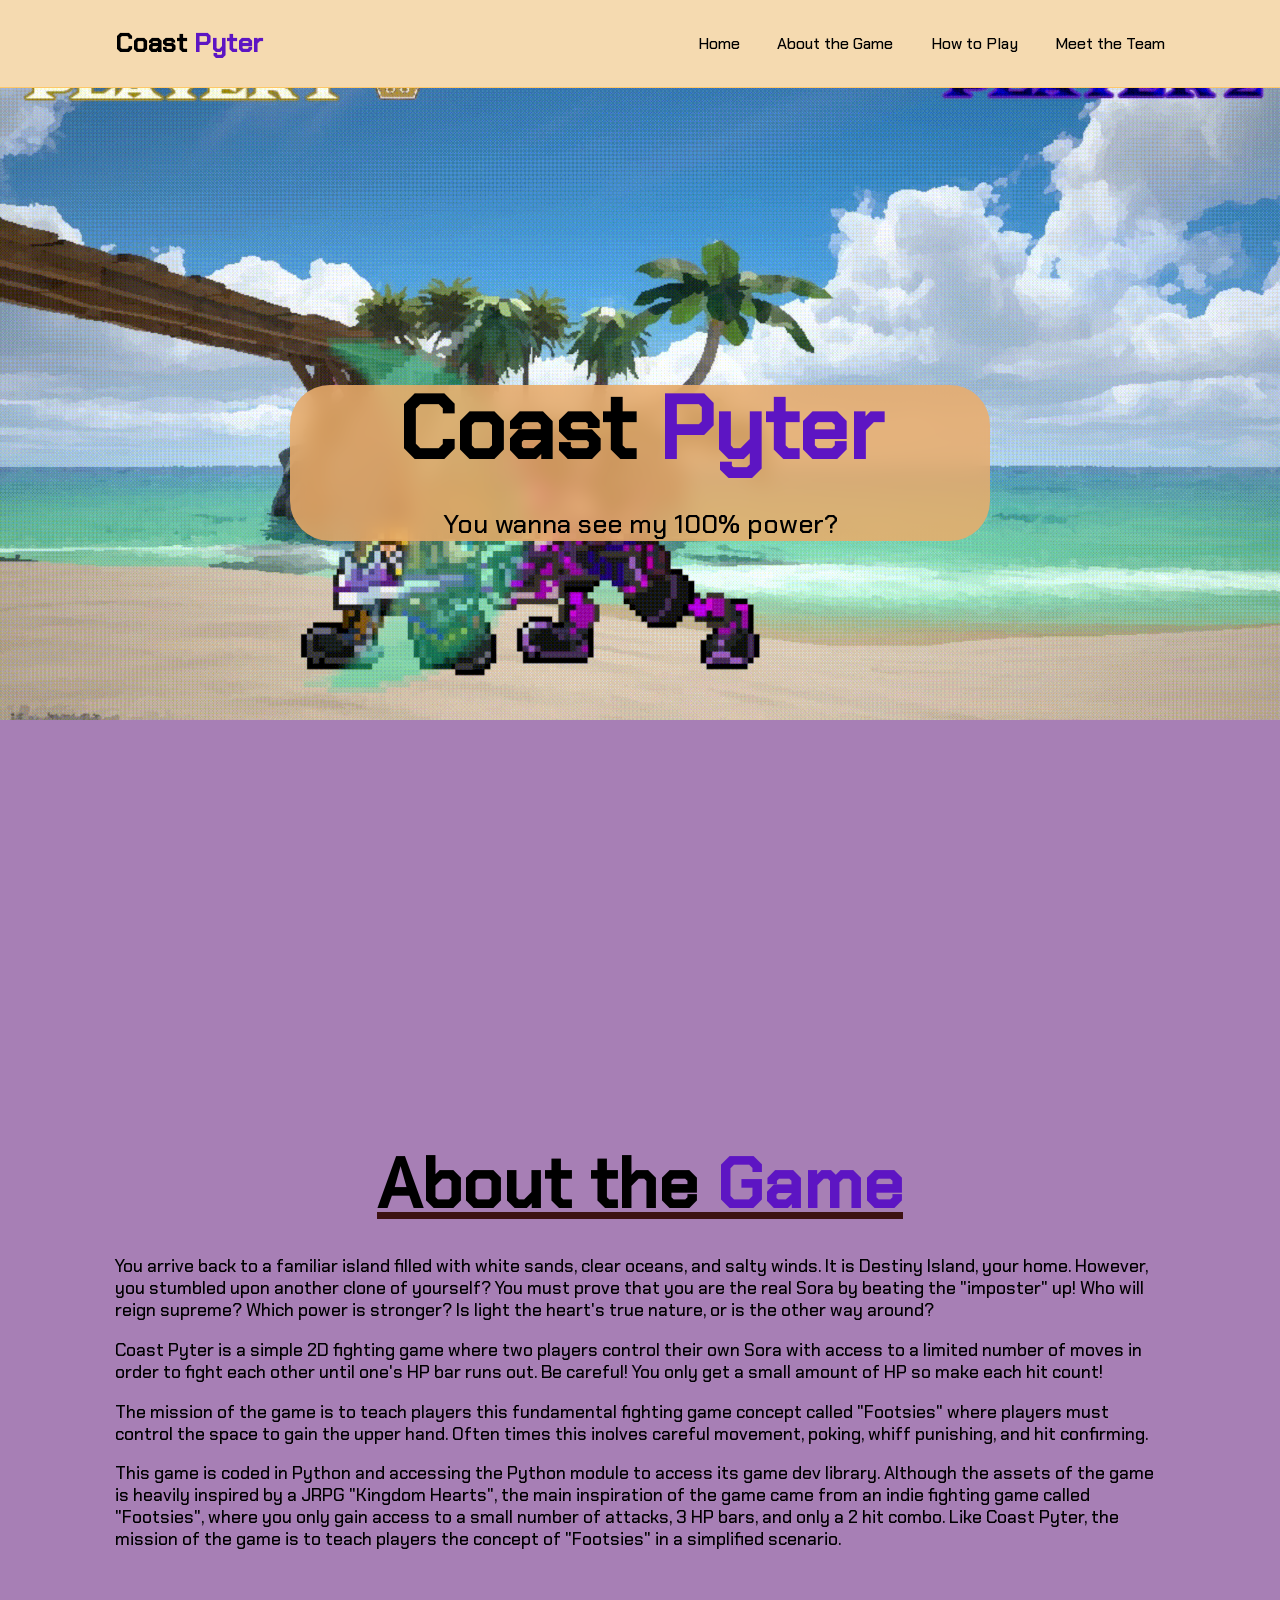
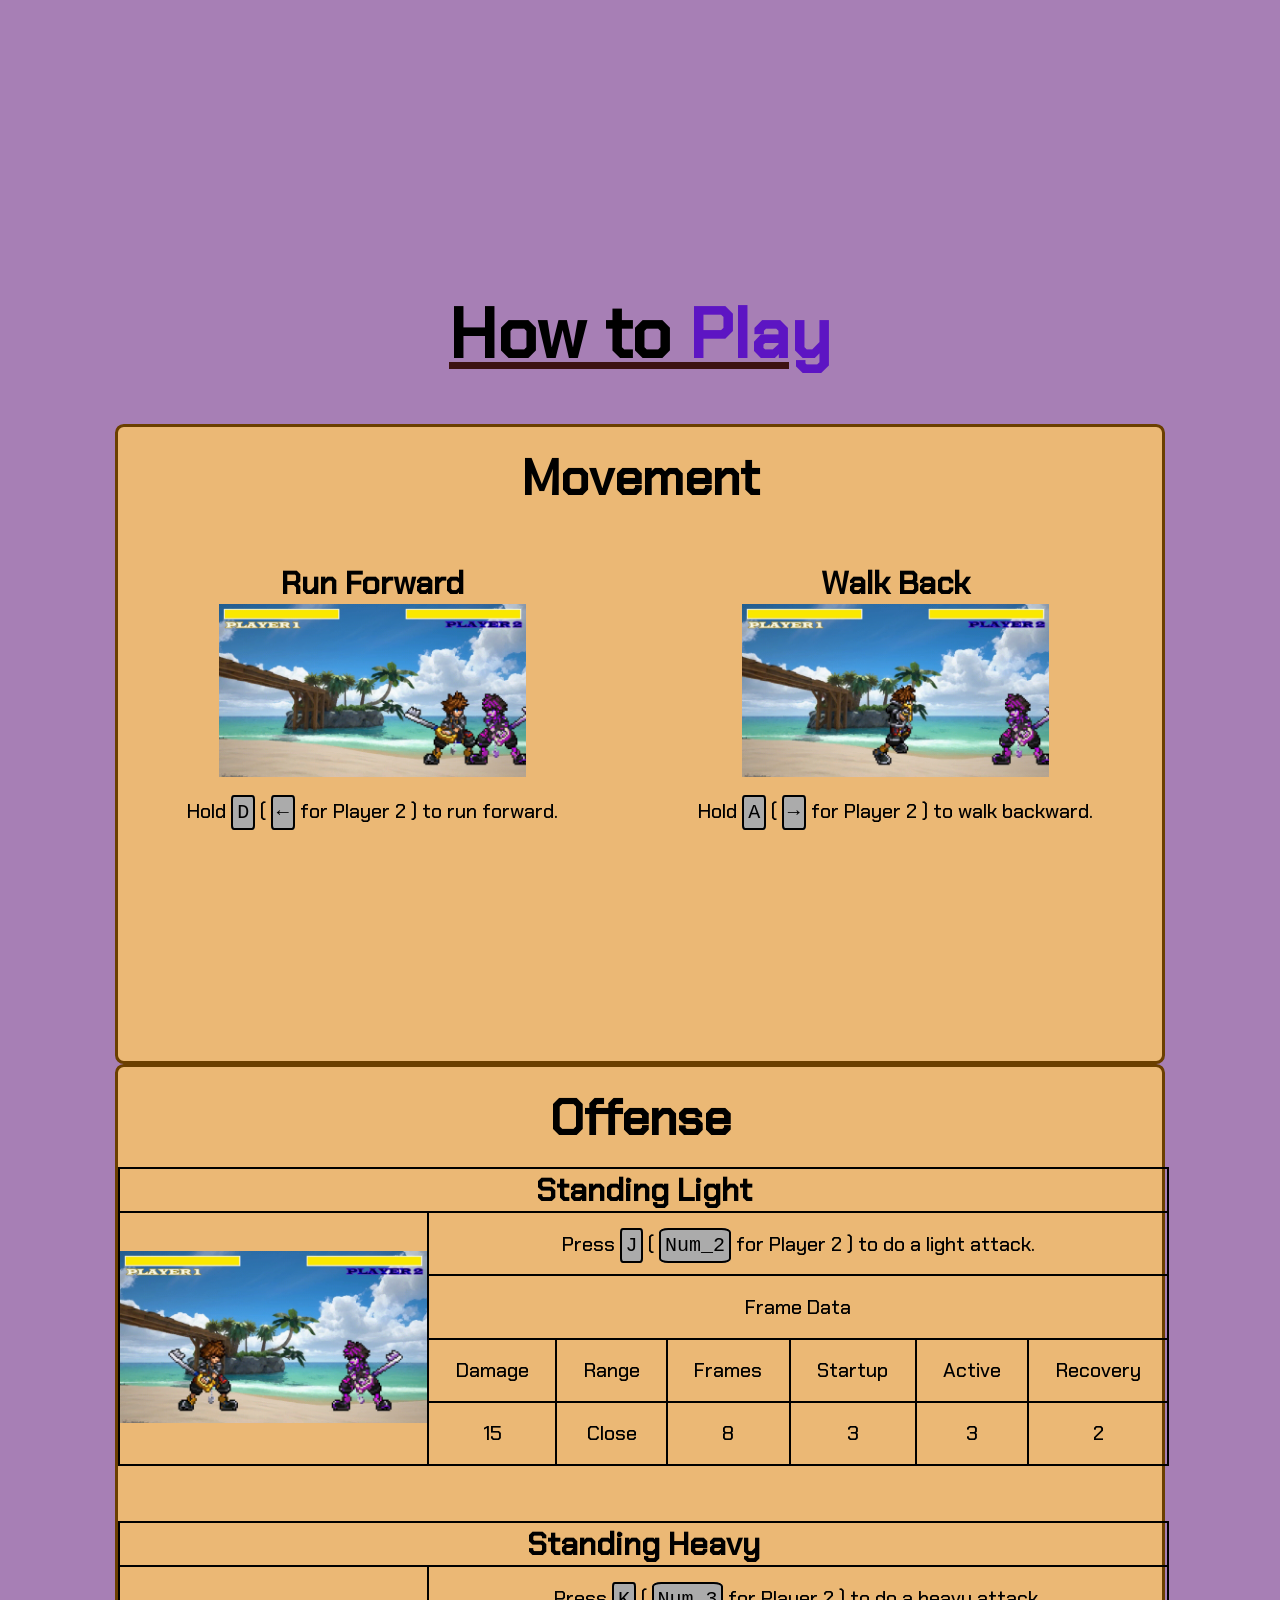
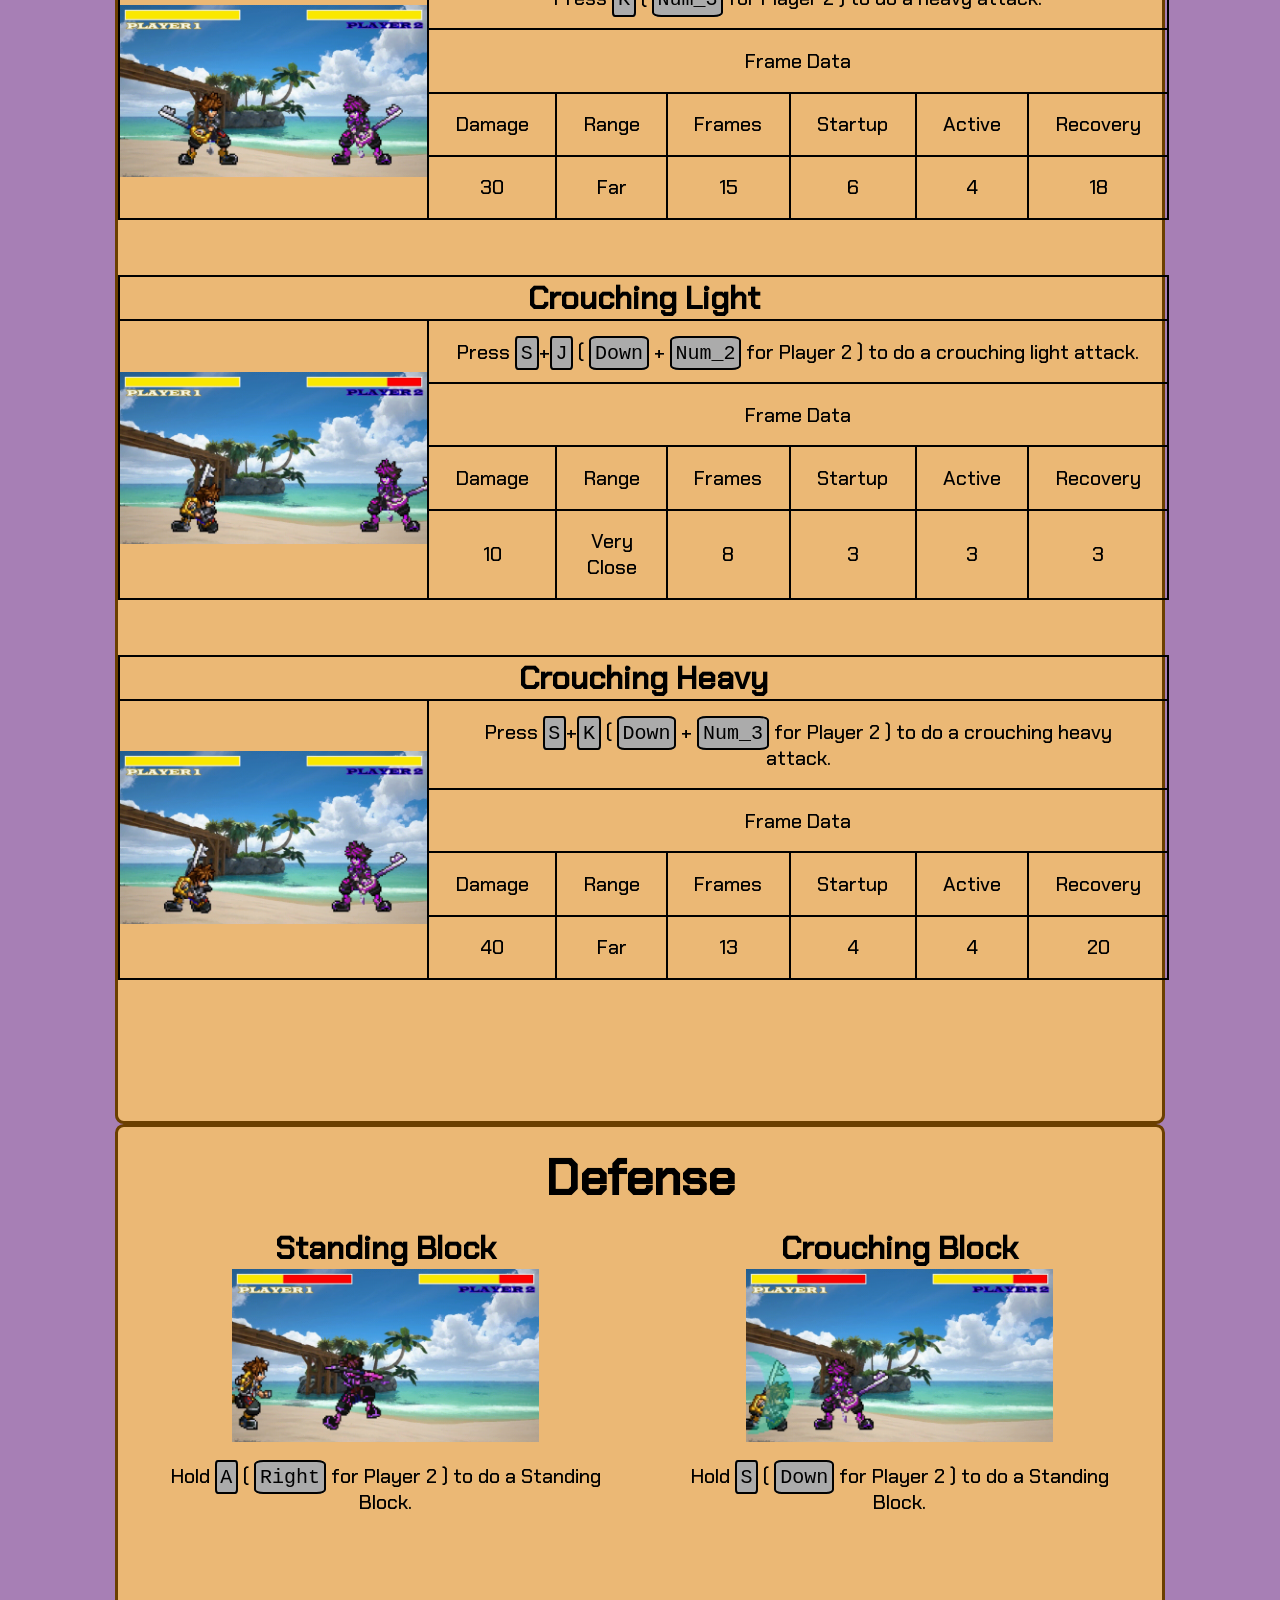
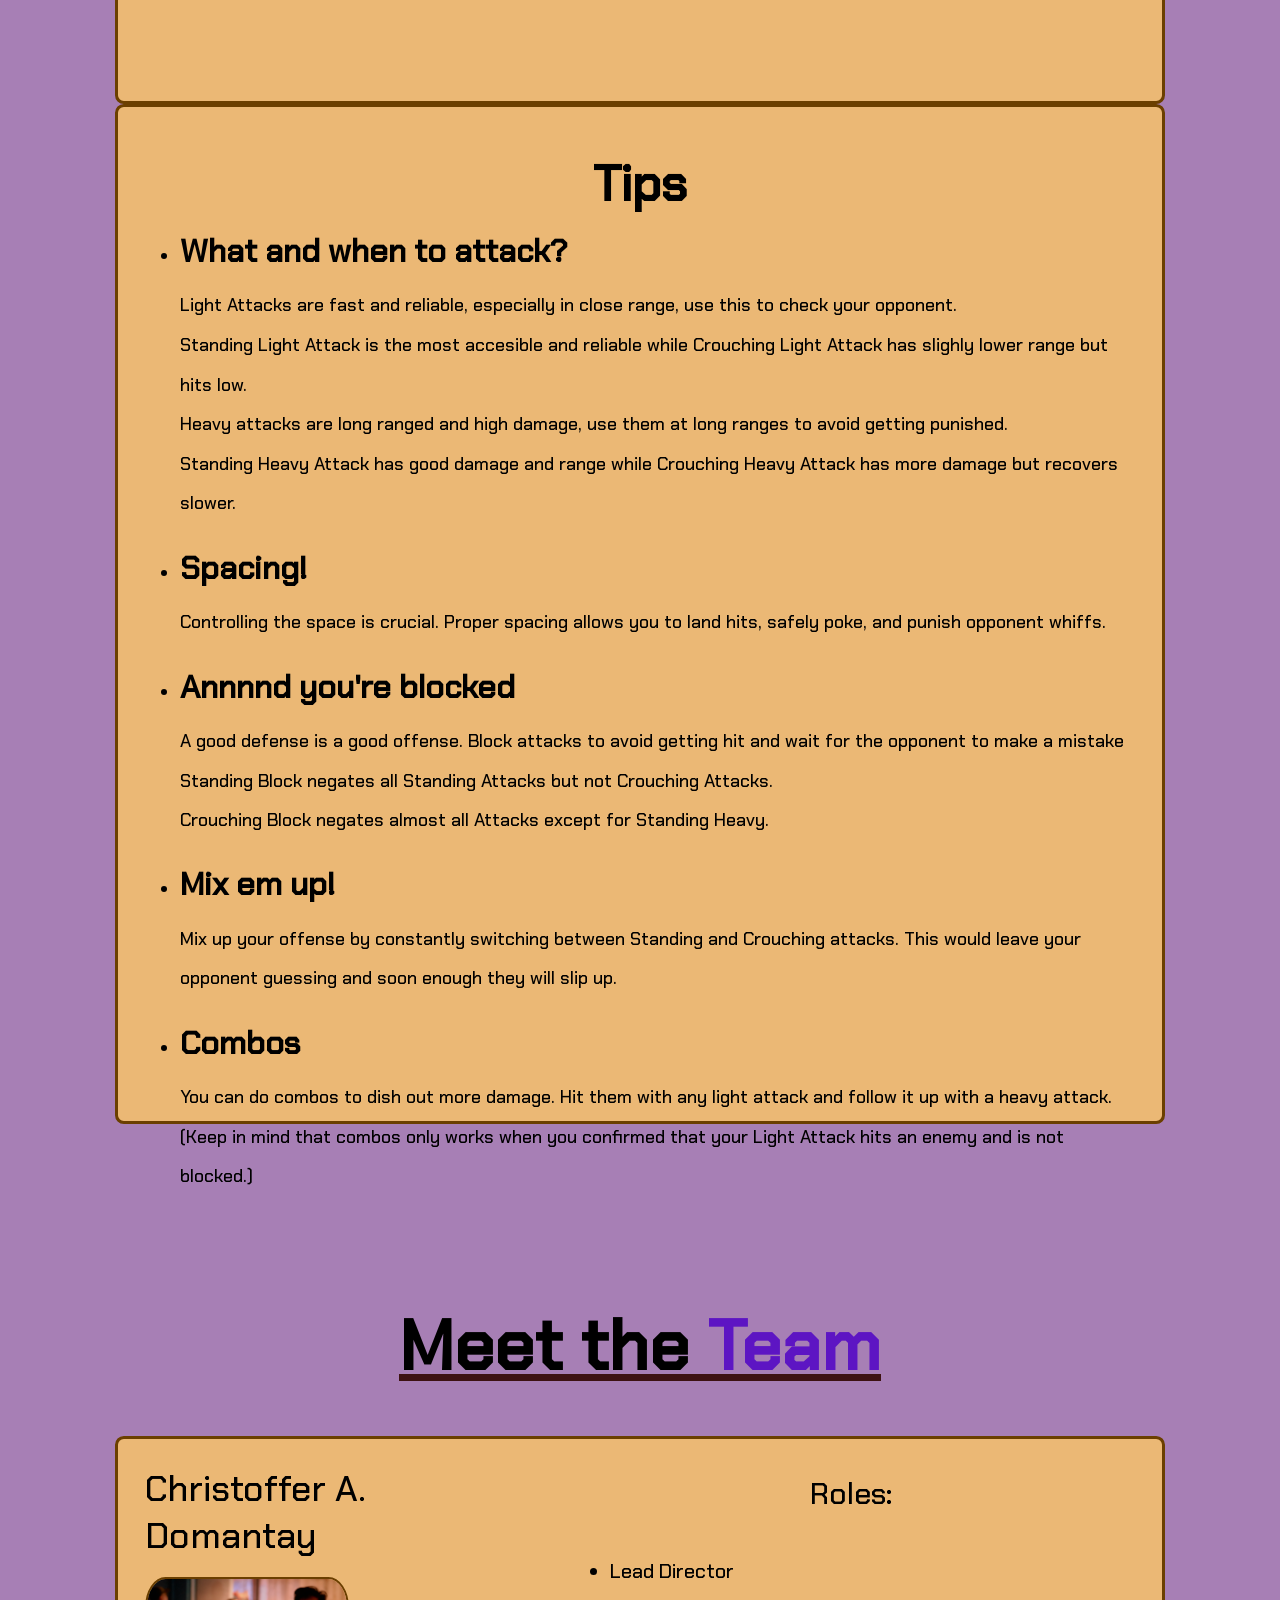
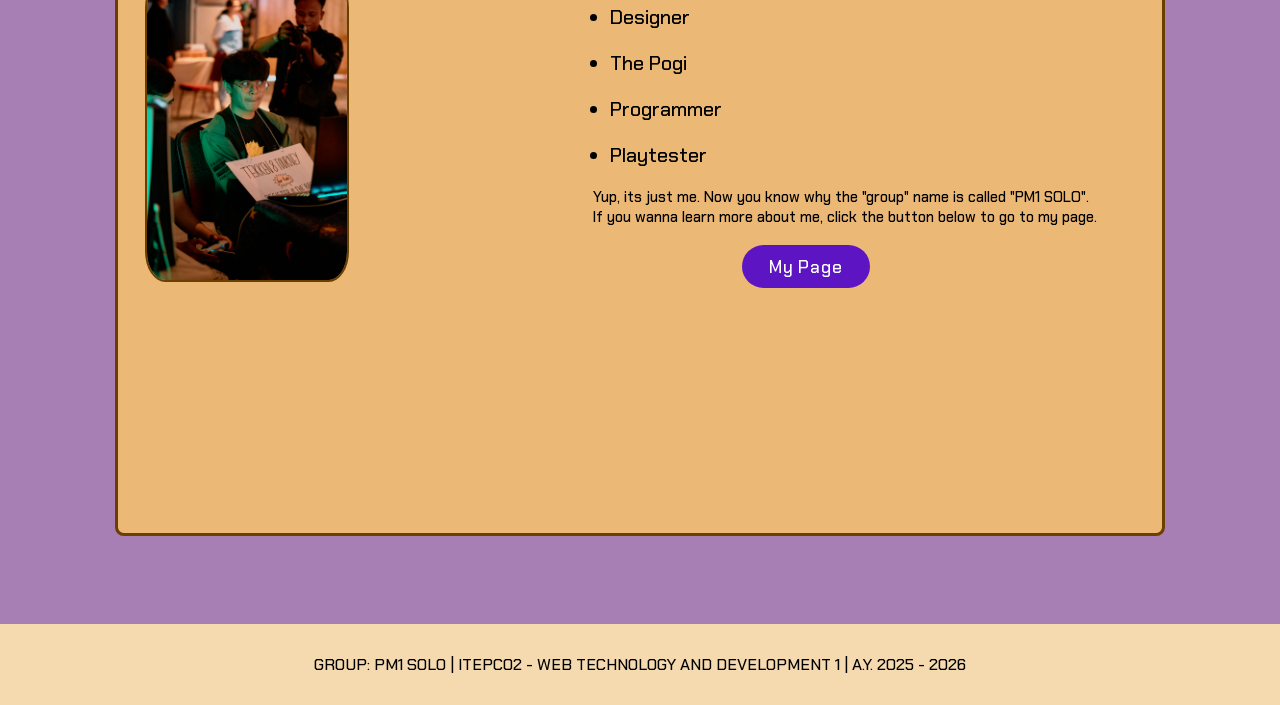
==== commit 51600bcf: "Update index.html" ====
--- a/index.html
+++ b/index.html
@@ -305,7 +305,7 @@
                     below to go to my page.
                 </p>
                 <div>
-                    <a href="../Portfolio/Domantay Christoffer Portfolio.html" class="btn">My Page</a>
+                    <a href="https://chris-domantay.github.io/demooo/" class="btn">My Page</a>
                 </div>
             </div>
         </div>
